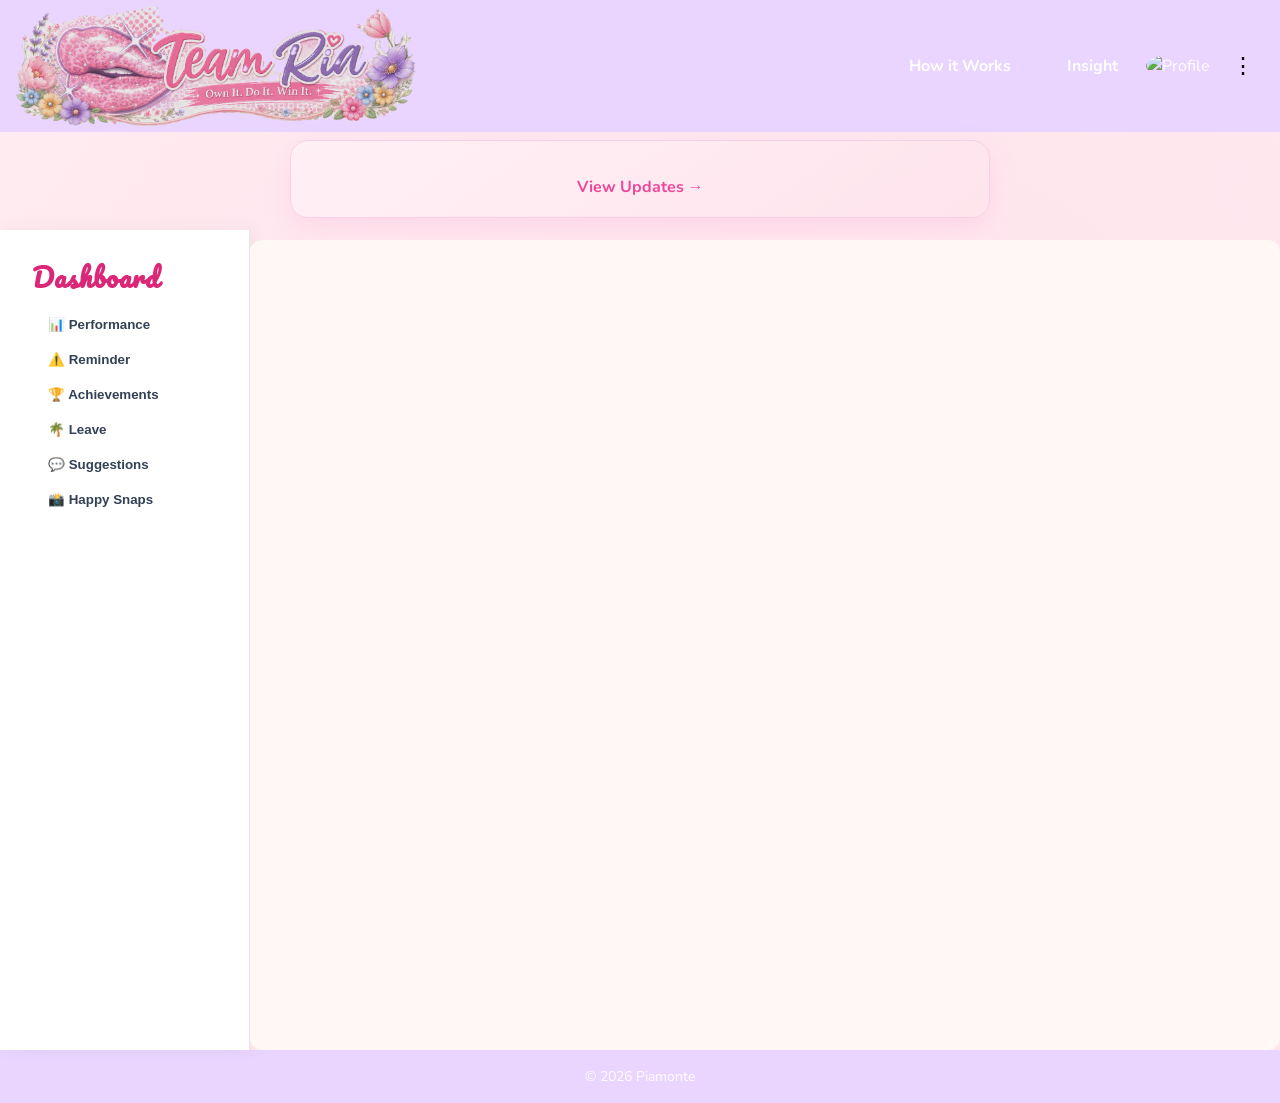
==== ui.html @ a7472de7 "Add files via upload" ====
<!DOCTYPE html>
<html lang="en">
	<head>
		<meta charset="UTF-8">
		<meta name="viewport" content="width=device-width, initial-scale=1.0">
		<title>UI index</title>
		<link rel="stylesheet" href="css/style.css">
		<link rel="stylesheet" href="css/gallery.css">
		<link rel="stylesheet" href="css/vacationRequests.css">
		<link rel="stylesheet" href="css/whatsNew.css">
		<link rel="stylesheet" href="css/forgot.css">
		<link rel="stylesheet" href="css/ocr.css">
		<link rel="stylesheet" href="css/performanceModal.css">
		<link href="https://fonts.googleapis.com/css2?family=Nunito:wght@300;400;600&family=Nunito:wght@300;400;700&family=Pacifico&display=swap" rel="stylesheet">
		<link href="https://fonts.googleapis.com/css2?family=Quicksand:wght@400;600&display=swap" rel="stylesheet">
	</head>
	<body>
		<div class="page-grid">
			<header>
				<div class="header-container">
					<!-- Navigation Practice for Header nav -->
					<h1 class="logo" ><a href="ui.html"><img src="assets/logo.png"></a></h1>
					<nav>
						<ul class="nav-left">
							<li><a href="#">How it Works</a></li>
							<li><a href="#">Insight</a></li>
							
							
						</ul>
						



<div class="nav-right">

  <!-- 👤 PROFILE -->
  <div class="profile-container">

    <img
      id="profile-pic"
      src="default-avatar.png"
      class="profile-pic"
      alt="Profile"
    />

    <!-- ✅ PROFILE DROPDOWN (INSIDE profile-container) -->
    
<div id="profile-dropdown" class="dropdown hidden">

  <button id="upload-pic" class="dropdown-item">
    Upload Picture 📷
  </button>

  <input type="file" id="profile-upload" accept="image/*" hidden />


<button id="upload-caricature" class="dropdown-item">
  Upload Caricature 🎨
</button>

<input type="file" id="caricature-upload" accept="image/*" hidden />


  <!-- ✅ ADD THIS -->
  
<div class="dropdown-item theme-toggle-wrapper">

  <span id="profile-theme-label">Dark Mode</span>

  <label class="theme-switch">
    <input type="checkbox" id="profile-theme-toggle" />
    <span class="slider"></span>
  </label>

</div>


  <button id="logout-btn" class="dropdown-item danger">
    Logout 🚪
  </button>

</div>


  </div>

  <!-- ︙ MENU BUTTON -->
  <button id="menu-btn" class="menu-icon">
    &#8942;
  </button>

  <!-- ✅ MENU DROPDOWN (direct inside nav-right) -->
  <div id="menu-dropdown" class="dropdown hidden">
    <button class="dropdown-item">Settings ⚙️</button>
    <button class="dropdown-item">Help ❓</button>
  </div>

</div>

</nav>


</header>

<div class="whats-new-banner" id="open-whats-new">

<div class="whats-new-card">

    <div
        class="whats-new-badge"
        id="release-version"
    ></div>

    <h3 id="release-title"></h3>

    <p id="release-summary"></p>

    <span class="whats-new-link">
        View Updates →
    </span>

</div>
</div>
<main class="dashboard">
			<aside class="dashboard-sidebar">
				<h3>Dashboard</h3>	
			
   					<!-- ✅ TEAM LEAD SIDEBAR PANEL -->
   					<div class="admin-card mt-40 hidden" id="register-employee-panel">

						<div class="admin-card-header">
							<h4>Team Lead Tools</h4>
							<button
								class="toggle-btn"
								id="toggleRegisterPanel"
								aria-label="Toggle Register Employee"
							>
								+
							</button>
						</div>
						<div class="admin-card-body" id="register-body">
							<h5>Register New Employee</h5>

							<!-- Existing register form goes here -->
							<div class="form-group">
								<label for="new-name">Full Name</label>
								<input type="text" id="new-name" placeholder="Employee Name" />
							</div>
							<div class="form-group">
								<label for="new-email">Email</label>
								<input type="email" id="new-email" placeholder="employee@company.com" />
							</div>

<div class="form-group">
  <label for="new-password">Password</label>
  <input type="password" id="new-password" placeholder="Enter password" />
</div>

							<button
								type="button"
								class="nav-btn btn-primary w-100"
								id="registerEmployee"
							>
								Register
							</button>
							<p id="register-preview" class="text-muted mt-10"></p>
						</div>
					</div>	


<ul id="employee-menu" class="mt-20">
  
<li>

<button class="menu-btn" data-section="dashboard">
  📊 Performance
</button>

</li>

  
  <li><button class="menu-btn" data-section="reminder">⚠️ Reminder</button></li>
  <li><button class="menu-btn" data-section="achievement">🏆 Achievements</button></li>
  <li><button class="menu-btn" data-section="leave">🌴 Leave</button></li>


  <li><button class="menu-btn" data-section="feedback">💬 Suggestions</button></li>

 <li>

  <button class="menu-btn" data-section="gallery">
    📸 Happy Snaps
  </button>
</li>
</ul>
			


			</aside>


			<section class="dashboard-content">
				<h2 id="welcome"></h2>
				<p class="text-muted fw-bold" id="role-badge"></p>
				




<!-- 👑 GOD MODE PANEL -->
<div id="admin-panel" class="hidden mt-40">

  <h3>Password Reset Requests</h3>

  <div id="password-requests"></div>

</div>



				
<!-- ✅ SHARED PERFORMANCE GRAPH -->
<div id="performance-chart-section" class="stat-card mt-40 hidden">


<!-- ✅ TAB HEADER -->
<div class="chart-tabs">
  <button class="tab-btn active" data-tab="agent">
      Monthly Performance
  </button>

  <button class="tab-btn" data-tab="ytd">
    Year to Date
  </button>
</div>

  
<div class="flex-between">
  <h3 id="chart-title">Agent vs Team Performance</h3>

  <div class="chart-toggle">
    <button id="toggle-daily" class="nav-btn active">Daily</button>
    <button id="toggle-monthly" class="nav-btn">Monthly</button>
  </div>

<div class="chart-toggle mt-10">
  <button id="metric-qa" class="nav-btn active">QA</button>
  <button id="metric-aht" class="nav-btn">AHT</button>
  <button id="metric-att" class="nav-btn">Attendance</button>
</div>

</div>

  <canvas id="performanceChart" height="120"></canvas>
</div>



				<!-- Employee View -->
				<div id="employee-view" class="hidden">

<!-- 🏆 RANKING SECTION -->
<div id="ranking-section" class="ranking-container">

  <!-- TOP EMPLOYEE -->
  
<div class="compare-row main-compare">

  <!-- LEFT: YOU -->
  <div class="compare-box left-box">
    <h4>You</h4>
    <p>QA: <span id="you-qa"></span></p>
    <p>AHT: <span id="you-aht"></span></p>
    <p>Att: <span id="you-att"></span></p>
  </div>

  <!-- CENTER: TOP AGENT IMAGE -->
  <div class="compare-center">
    <img id="rank-1-img" class="rank-img" />
    <p id="rank-1-name"></p>
  </div>

  <!-- RIGHT: TOP AGENT -->
  <div class="compare-box right-box">
    <h4>Top Agent</h4>
    <p>QA: <span id="top-qa"></span></p>
    <p>AHT: <span id="top-aht"></span></p>
    <p>Att: <span id="top-att"></span></p>
  </div>



</div>

<div class="rank-grid">

    <div class="rank-item">
      <div id="rank-qa-img" class="rank-img-small"></div>
      <p>Best QA</p>
      <span id="rank-qa-name"></span>
    </div>

    <div class="rank-item">
      <img src="default-avatar.png" id="rank-aht-img" class="rank-img-small"/>
      <p>Best AHT</p>
      <span id="rank-aht-name"></span>
    </div>

    <div class="rank-item">
      <div id="rank-att-img" class="rank-img-small"></div>
      <p>Best Attendance</p>
      <span id="rank-att-name"></span>
    </div>

  </div>




  </div>

  <!-- LOWER GRID -->
  


<!-- 📢 BULLETIN BOARD -->
<div id="bulletin-section" class="hidden">

  <div class="stat-card mt-40">
    <h3>📢 What's New</h3>

    <div id="bulletin-list">
      <div class="bulletin-item">
        <p class="fw-bold">🎉 New Feature Released</p>
        <p class="text-muted">You can now view your performance chart!</p>
      </div>

      <div class="bulletin-item">
        <p class="fw-bold">⚠️ Reminder</p>
        <p class="text-muted">Submit reports before Friday</p>
      </div>

    </div>
  </div>

</div>



				   <div id="section-dashboard" class="dashboard-section hidden">
					<h3>Your Personal Stats</h3>
					



<div class="stats-grid">

  <div class="stat-card">
<select id="employee-qpb-month-select">
</select>
<p class="stat-label">💰 QPB Incentive</p>
<div id="quarterly-incentives"></div>

<p class="stat-value" id="employee-qpb">₱0</p>




<p id="employee-qpb-grade">—</p>

</div>

  <div class="stat-card">
    <p class="stat-label">QA</p>
    <p class="stat-value" id="qa">—</p>

    <div id="qa-sub-boxes-personal" class="qa-sub-grid hidden">
      <div class="sub-box">
        <p class="sub-label">Disability</p>
        <p class="sub-value" id="qa-dis">—</p>
      </div>

      <div class="sub-box">
        <p class="sub-label">Commercial</p>
        <p class="sub-value" id="qa-com">—</p>
      </div>
    </div>
  </div>

  <div class="stat-card">
    <p class="stat-label">AHT</p>
    <p class="stat-value" id="aht">—</p>
  </div>

  <div class="stat-card">
    <p class="stat-label">Attendance</p>
    <p class="stat-value" id="attendance">—</p>
  </div>

</div>

<div id="employee-note-card" class="stat-card mt-20 hidden">

  <h3>💬 Team Lead Notes</h3>

  <div id="employee-note-display">
    No notes available.
  </div>

</div>


<!-- ✅ EMPLOYEE HISTORY (ADD THIS) -->
<div id="employee-history" class="mt-40 hidden">
  <h4>Performance History</h4>

  <div class="stat-card">
    <table class="history-table">
      <thead>
        <tr>
          <th>Date</th>
          <th>QA</th>
          <th>AHT</th>
          <th>Attendance</th>
        </tr>
      </thead>
      <tbody id="employee-history-body"></tbody>
    </table>
  </div>
</div>





  <!-- ✅ REMINDER -->
  <div id="section-reminder" class="dashboard-section hidden">
    <h3>Important Reminder</h3>
    <p>⚠️ Submit your reports before Friday</p>
  </div>


  <!-- ✅ ACHIEVEMENTS -->
  <div id="section-achievement" class="dashboard-section hidden">


    <h3>Achievements</h3>
    <p>🏆 Top Performer this month</p>
  </div>

<!-- ✅ HAPPY SNAPS -->

  
  <!-- ✅ FEEDBACK -->
  <div id="section-feedback" class="dashboard-section hidden">
    <h3>Suggestions & Complaints</h3>
    <textarea id="feedback-input" class="w-100"></textarea>
    <button id="submit-feedback">Submit</button>
    <ul id="feedback-list"></ul>
  </div>

<!-- ✅ Employee Performance History -->
					

				</div>

</div>

<div id="section-leave" class="dashboard-section hidden">

  <h3>🌴 Vacation Leave</h3>

  <!-- ✅ Month Switch -->
  <select id="calendar-month" class="mt-10 styled-select"></select>

  <!-- ✅ Calendar -->

<div class="calendar-container mt-20">

  <div class="calendar-header">
    <div>Sunday</div>
    <div>Monday</div>
    <div>Tuesday</div>
    <div>Wednesday</div>
    <div>Thursday</div>
    <div>Friday</div>
    <div>Saturday</div>
  </div>

  <div id="calendar-grid" class="calendar-grid"></div>

</div>


</div>


<div id="section-gallery" class="dashboard-section hidden">

  <h2>📸 Happy Snaps</h2>

  <p class="gallery-subtitle">
    Share team moments, celebrations, achievements, and memories 💖
  </p>

<div class="happy-snaps-upload">

    <label for="gallery-upload">
      🌸 Click to upload your happy moments
    </label>

    <input
      type="file"
      id="gallery-upload"
      accept="image/*"
      multiple
      hidden
    />

</div>

  <div id="gallery-grid" class="gallery-grid"></div>

<div id="gallery-modal" class="gallery-modal hidden">

  <span id="gallery-close">&times;</span>

  <button
    id="gallery-prev"
    class="gallery-nav"
  >
    ‹
  </button>

  <img
    id="gallery-modal-image"
    class="gallery-modal-image"
  />

  <button
    id="gallery-next"
    class="gallery-nav"
  >
    ›
  </button>

</div>

<!-- 🌸 Upload Preview Modal -->

<div id="gallery-upload-modal" class="gallery-modal hidden">

  <div class="gallery-upload-card">

    <h3>🌸 Create Happy Snap</h3>

  
    <img
  id="gallery-preview-image"
  class="gallery-preview-image"
/>

    

    <textarea
      id="gallery-popup-caption"
      placeholder="Share something sweet about this memory 💖"
    ></textarea>

    <div class="modal-actions">

      <button
        id="gallery-post-btn"
        class="nav-btn btn-primary"
      >
        Post 💖
      </button>

      <button
        id="gallery-cancel-btn"
        class="nav-btn btn-danger"
      >
        Cancel
      </button>

    </div>

  </div>

</div>



</div>			

   				 <!-- ✅ SELECTED AGENT SECTION (NOW UNDER TEAM STATS) -->

			
<div class="tl-input-panel mt-40 hidden">



<h3>📸 Import Performance Screenshot</h3>


<div
  id="ocr-dropzone"
  class="ocr-dropzone"
>

  <div class="ocr-icon">
    📸
  </div>

  <div class="ocr-title">
    Import Performance Screenshot
  </div>

  <div class="ocr-subtitle">
    Drag & Drop • Click to Browse • Ctrl + V
  </div>

  <div class="ocr-tip">
    Supports screenshots directly from Snipping Tool
  </div>

  <input
    type="file"
    id="ocr-upload"
    accept="image/*"
    hidden
  />

</div>

  <!-- ✅ KEEP DROPDOWN OUTSIDE WRAPPER -->
  <div class="form-group">
    <label for="agent-select">Select Agent</label>
    <select id="agent-select">
      <option value="">-- Select an Agent --</option>
    </select>
    <small class="field-error"></small>
  </div>

</div>




							
												
							
						</div>
					</div>
				</div>
			</div>
		</section>

</div>

<div id="leave-modal" class="hidden modal">

  <div class="modal-content">

    <h4>🌴 Vacation Leave</h4>

    <!-- ✅ show selected date -->
    <p id="selected-date-label" class="text-center fw-bold"></p>

    <select id="leave-employee"></select>

    <select id="leave-status">
      <option value="Pending">Pending</option>
      <option value="Approved">Approved</option>
      <option value="Denied">Denied</option>
    </select>

    <div class="modal-actions">
      <button id="save-leave" class="nav-btn btn-primary">Save</button>
      <button id="close-leave" class="nav-btn">Cancel</button>
    </div>

  </div>

</div>

<div id="leave-request-modal" class="hidden modal">

  <div class="modal-content">

    <h3>🩷 Vacation Day Request</h3>

<div class="leave-month-header">

<span id="leave-month-title"></span>

</div>

    <p id="request-selected-date"></p>

    <div class="leave-request-group">

      <label>💖 Vacation Day 1</label>
      <input
        type="date"
        id="leave-date-1"
      >

    </div>

    <div class="leave-request-group">

      <label>💖 Vacation Day 2</label>
      <input
        type="date"
        id="leave-date-2"
      >

    </div>

    <div class="leave-request-group">

      <label>💖 Vacation Day 3</label>
      <input
        type="date"
        id="leave-date-3"
      >

    </div>

<button
  id="add-more-days"
  type="button"
  class="nav-btn"
>
  ➕ Add More Days
</button>

<div
  id="additional-days-section"
  class="hidden"
>

  <div class="leave-request-group">

    <label>💖 Vacation Day 4</label>

    <input
      type="date"
      id="leave-date-4"
    >

  </div>

  <div class="leave-request-group">

    <label>💖 Vacation Day 5</label>

    <input
      type="date"
      id="leave-date-5"
    >

  </div>

<label>
    💌 Reason for Additional Vacation Days
</label>

<textarea
    id="extra-days-reason"
    rows="4"
    placeholder="Tell us a little more about your vacation request 💖"
></textarea>

</div>

    <div class="modal-actions">

      <button
        id="close-request-modal"
        class="nav-btn"
      >
        Cancel
      </button>

      <button
        id="submit-request"
        class="nav-btn btn-primary"
      >
        Submit
      </button>

    </div>

  </div>

</div>



    </div>

<div id="confirm-modal" class="confirm-modal hidden">

  <div class="confirm-card">

    <div class="confirm-icon">
      🩷
    </div>

    <h3>Delete Comment?</h3>

    <p>
      Are you sure you want to remove this comment?
    </p>

    <div class="confirm-actions">

      <button
        id="confirm-yes"
        class="nav-btn btn-danger"
      >
        Delete 🗑️
      </button>

      <button
        id="confirm-no"
        class="nav-btn btn-primary"
      >
        Keep 💖
      </button>
</div>
</div>
</div>

<div
    id="gallery-post-modal"
    class="gallery-modal hidden"
>

    <div class="gallery-post-layout">

        <div class="gallery-post-image">

          <button
             id="post-prev-image"
             class="gallery-post-nav"
          >
                  ‹
          </button>

          <img
              id="post-modal-image"
          >

          <div id="post-image-counter"
           class="post-image-counter">
               1 / 1
          </div>

          <div
           id="post-image-thumbnails"
           class="post-image-thumbnails">
          </div>

          <button
              id="post-next-image"
              class="gallery-post-nav"
          >
                  ›
          </button>

        </div>

        <div class="gallery-post-comments">

            <button
                id="gallery-post-close"
                class="gallery-post-close"
            >
                    ✕
            </button>

            <h3>Comments 💬</h3>

            <div
                id="post-modal-comments"
            ></div>

            <div
                class="post-comment-input-row"
            >

                <input
                    id="post-modal-input"
                    placeholder="Write a comment..."
                >

                <button
                    id="post-modal-send"
                >
                    Post
                </button>

            </div>

        </div>

    </div>

</div>

<div
    id="whats-new-modal"
    class="modal hidden"
>

    <div class="modal-content">

        <h2>
            🆕 What's New
        </h2>

<div class="whats-new-layout">

    <div
        id="whats-new-sidebar"
        class="whats-new-sidebar"
    ></div>

    <div
        id="whats-new-container"
        class="whats-new-content"
    ></div>

</div>


        <button
            id="close-whats-new"
            class="nav-btn btn-primary"
        >
            Close
        </button>

    </div>

</div>

<div
    id="vacation-alert-modal"
    class="modal hidden"
>

    <div class="modal-content">

        <h3>
            🌴 Vacation Requests Pending
        </h3>

        <p>
            Employees have vacation requests waiting for review.
        </p>

        <div
            id="vacation-alert-list"
            class="mt-20"
        ></div>

        <button
            id="close-vacation-alert"
            class="nav-btn btn-primary"
        >
            Review Later
        </button>

    </div>

</div>

<div
    id="leave-email-modal"
    class="modal hidden"
>

    <div class="modal-content">

        <h3>💖 Leave Request Email Template</h3>



<div class="leave-email-banner">

    <div class="leave-email-icon">
        💌
    </div>

    <h3>
        Leave Request Submitted
    </h3>

    <p>
        Your vacation leave request has been
        saved successfully.
    </p>

    <div class="leave-email-reminder">

    🌸 Almost done! Please copy the email
    template below and send it to your
    Team Lead for approval.

</div>

<div class="leave-email-subject-card">

    <div class="leave-email-subject-label">
        📌 Required Outlook Subject
    </div>

    <div class="leave-email-subject">
        TEAM RIA - VL REQUEST
    </div>

</div>

        <textarea
            id="leave-email-preview"
            rows="18"
            readonly
            style="
                width:100%;
                resize:none;
            "
        ></textarea>

        <div class="modal-actions">



    <button
        id="copy-leave-subject"
        class="nav-btn"
    >
        Copy Subject 📌
    </button>

    <button
        id="copy-leave-email"
        class="nav-btn btn-primary"
    >
        Copy Email 📋
    </button>

    <button
        id="close-email-preview"
        class="nav-btn"
    >
        Close
    </button>

</div>

    </div> <!-- leave-email-modal .modal-content -->

</div> <!-- leave-email-modal -->


<div
    id="email-copied-modal"
    class="modal hidden"
>

    <div class="modal-content email-copied-card">

        <div class="email-copied-stars">
            ✨ 💖 ✨
        </div>

        <div class="email-copied-icon">
            📋
        </div>

        <h3>
            Email Copied!
        </h3>

        <p>
            Your leave request email has been copied successfully.
        </p>

<div class="email-copied-message">

    🌸 You're all set!

    <br><br>

    Don't forget to use:

    <br><br>

    <strong>
        TEAM RIA - VL REQUEST
    </strong>

    <br><br>

    as your Outlook subject line before sending the email.

</div>

        <button
            id="close-email-copied"
            class="nav-btn btn-primary"
        >
            Yay! 💖
        </button>

    </div>

</div>

</div>

<div
    id="ocr-loading-modal"
    class="modal hidden"
>

    <div class="modal-content">

        <h3>📸 Processing Screenshot</h3>

        <p id="ocr-loading-text">
            Reading screenshot...
        </p>

        <div class="ocr-spinner"></div>

    </div>

</div>

<div
    id="ocr-review-modal"
    class="modal hidden"
>

    <div class="modal-content ocr-modal-content">

        <h3>
            📸 OCR Import Review
        </h3>

<p>
    Review scanned employees before importing.
</p>

<div class="form-group">

    <label for="ocr-modal-date">
        Import Date
    </label>

    <input
        type="date"
        id="ocr-modal-date"
    />

</div>




        <div id="ocr-review-body">
        </div>

        <div class="modal-actions">

            <button
                id="ocr-cancel-btn"
                class="nav-btn"
            >
                Cancel
            </button>

            <button
                id="ocr-confirm-btn"
                class="nav-btn btn-primary"
            >
                🚀 Import
            </button>

        </div>

    </div>

</div>

<div id="tl-modal" class="modal hidden">

  <div class="modal-content tl-modal-content">

    <div class="tl-modal-header">

      <h2 id="tl-modal-title">
        Agent
      </h2>

      <button id="close-tl-modal">
        ✕
      </button>

    </div>

<div class="tl-tabs">

  <button
    class="tl-tab active"
    data-tab="performance">
    📊 Performance
  </button>

  <button
    class="tl-tab"
    data-tab="stats">
    ➕ Add Stats
  </button>

  <button
    class="tl-tab"
    data-tab="incentives">
    💰 Incentives
  </button>

  <button
    class="tl-tab"
    data-tab="notes">
    📝 Notes
  </button>

</div>

    <div class="tl-tab-content">

      <div
        id="tl-performance-tab">

      </div>

<div
  id="tl-stats-tab"
  class="hidden">

  <h3>Update Employee Stats</h3>

  <div class="form-group">
    <label>Date</label>
    <input
      type="date"
      id="modal-input-date"
    />
  </div>

  <div class="form-group">
    <label>Final QA (%)</label>
    <input
      type="number"
      id="modal-input-qa"
      min="0"
      max="100"
      step="0.01"
    />
  </div>

<div class="form-group">
  <label>Disability Audit Count</label>
  <input
    type="number"
    id="modal-input-qa-disability-count"
    min="0"
  />
</div>

<div
  class="form-group hidden"
  id="modal-commercial-count-group"
>
  <label>Commercial Audit Count</label>
  <input
    type="number"
    id="modal-input-qa-commercial-count"
    min="0"
  />
</div>

  <div class="form-group">
    <label>AHT (seconds)</label>
    <input
      type="number"
      id="modal-input-aht"
    />
  </div>

  <div class="form-group">
    <label>Attendance (%)</label>
    <input
      type="number"
      id="modal-input-attendance"
      min="0"
      max="100"
    />
  </div>

  <center>
    <button
      type="button"
      class="nav-btn btn-primary"
      id="modal-save-stats-btn">
      Save Stats
    </button>
  </center>

</div>

<div
  id="tl-incentives-tab"
  class="hidden">

  <div id="tl-incentive-section">

    <div class="tl-tabs">

      <button
        id="manual-qpb-tab"
        class="tl-tab active">
        Manual Entry
      </button>

      <button
        id="bulk-qpb-tab"
        class="tl-tab">
        Bulk Import
      </button>

    </div>

    <div id="manual-qpb-panel">

      <div class="form-group">

        <label>Month</label>

        <select id="incentive-month">
          <option value="">
            Select Month
          </option>
        </select>

      </div>

      <div class="form-group">

        <label>Amount</label>

        <input
          type="number"
          id="incentive-amount"
        >

      </div>

      <div class="form-group">

        <label>Additional Incentive</label>

        <input
          type="number"
          id="additional-incentive"
          value="0"
        >

      </div>

      <div class="form-group">

        <label>Grade</label>

        <select id="qpb-grade">

          <option value="">
            Select Grade
          </option>

          <option>A</option>
          <option>B</option>
          <option>C</option>

        </select>

      </div>

      <div class="modal-actions">

        <button
          id="save-incentive-btn"
          class="nav-btn btn-primary">

          Save

        </button>

        <button
          id="delete-incentive-btn"
          class="nav-btn">

          Delete

        </button>

      </div>

    </div>

    <div
      id="bulk-qpb-panel"
      class="hidden">

      <textarea
        id="bulk-qpb-input"
        rows="8"
        placeholder="July 1000 A"
      ></textarea>

      <button
        id="import-qpb-btn"
        class="nav-btn btn-primary">

        Import

      </button>

    </div>

    <table class="history-table mt-20">

      <thead>

        <tr>
          <th>Month</th>
          <th>Grade</th>
          <th>Amount</th>
          <th>Action</th>
        </tr>

      </thead>

      <tbody id="incentive-history-body"></tbody>

    </table>

  </div>

</div>



    

<div
  id="tl-notes-tab"
  class="hidden">

  <h3>📝 Team Lead Notes</h3>

  <div class="form-group">
    <textarea
      id="modal-employee-note"
      rows="8"
      placeholder="Enter coaching notes, reminders, commendations..."
    ></textarea>
  </div>

  <center>
    <button
      type="button"
      class="nav-btn btn-primary"
      id="modal-save-note-btn">
      Save Note
    </button>
  </center>

</div>
</div>
  </div>

</div>
</div>


	</main>
	<footer>
		&copy; 2026 Piamonte
	</footer>
	</div>
		

		<script src="https://cdn.jsdelivr.net/npm/chart.js"></script>

		

<!-- ✅ Firebase (COMPAT) -->
<script src="https://www.gstatic.com/firebasejs/10.12.2/firebase-app-compat.js"></script>
<script src="https://www.gstatic.com/firebasejs/10.12.2/firebase-auth-compat.js"></script>
<script src="https://www.gstatic.com/firebasejs/10.12.2/firebase-firestore-compat.js"></script>
<script src="https://www.gstatic.com/firebasejs/10.12.2/firebase-storage-compat.js"></script>

<!-- ✅ YOUR CONFIG -->
<script src="js/core/firebase.js"></script>

<!-- ✅ YOUR APP -->
<script src="js/core/data.js"></script>
<script src="js/core/auth.js"></script>
<script src="js/features/incentives.js"></script>
<script src="js/components/theme.js"></script>
<script src="js/components/header.js"></script>
<script src="js/pages/profile.js"></script>
<script src="js/features/leave.js"></script>
<script src="js/features/ranking.js"></script>
<script src="js/features/vacationRequests.js"></script>
<script src="js/features/gallery.js"></script>
<script src="js/features/whatsNew.js"></script>
<script src="js/features/tlModal.js"></script>
<script src="https://unpkg.com/tesseract.js@5/dist/tesseract.min.js"></script>
<script src="js/features/statsOCR.js"></script>
<script src="js/features/statsImport.js"></script>
<script src="js/roles/employee.js"></script>
<script src="js/roles/tl.js"></script>
<script src="js/pages/ui-charts.js"></script>
<script src="js/pages/ui.js"></script>
<script src="js/core/app.js"></script>
<script src="js/roles/admin.js"></script>


		

	</body>
</html>
---- css/style.css ----
/* ----------- For practice delete after ------------------ */

.container {
	display: grid;
	grid-template-columns: repeat(auto-fit, minmax(200px,1fr));
	gap: 16px;
}

/*  Global */

/* ------- root blue print measure --------- */

:root {	
	/* ===================================================
    	 COLOR SYSTEM (Purpose-based, not random)
    	 =================================================== */

  	/* Brand / Action */
 	--color-primary: #E9D5FF;       /* Header, primary buttons */
 	--color-secondary: #F9A8D4;     /* Secondary UI elements */
  	--color-accent: #E9D5FF;        /* Hover, focus, highlights */

  	/* Backgrounds */
  	--color-bg-main: #FFF8F4;       /* Page background */
  	--color-bg-light: #ffffff;      /* Cards, sections, sidebars */
  	--color-bg-dark: #0f172a;       /* Optional dark sections */

  	/* Text */
  	--color-text-dark: #0f172a;     /* Main text */
  	--color-text-muted: #64748b;    /* Secondary text */
  	--color-text-light: #ffffff;    /* Text on dark backgrounds */


  	/* ===================================================
     	TYPOGRAPHY (Hierarchy, not randomness)
     	=================================================== */

  	--font-family-base: 'Nunito',  sans-serif;

  	--font-size-xs: 12px;
  	--font-size-sm: 14px;
  	--font-size-md: 16px;           /* Base body size */
  	--font-size-lg: 20px;
  	--font-size-xl: 28px;
  	--font-size-xxl: 36px;

  	--line-height-tight: 1.2;
  	--line-height-normal: 1.5;
  	--line-height-loose: 1.8;


  	/* ===================================================
    	 SPACING SYSTEM (One scale = visual rhythm)
    	 =================================================== */

 	--space-xs: 4px;
  	--space-sm: 8px;
  	--space-md: 16px;
 	--space-lg: 32px;
 	--space-xl: 48px;


 	 /* ===================================================
    	 BORDERS & RADIUS (Consistency)
    	 =================================================== */

  	--border-width-thin: 1px;
 	--border-width-medium: 2px;

 	--border-color-light: #e5e7eb;
  	--border-color-dark: #0f172a;

 	--radius-sm: 4px;
  	--radius-md: 8px;
  	--radius-lg: 12px;


  	/* ===================================================
    	 SHADOWS (Subtle depth, optional)
     	=================================================== */

  	--shadow-sm: 0 1px 2px rgba(0, 0, 0, 0.05);
  	--shadow-md: 0 4px 8px rgba(0, 0, 0, 0.1);


 	 /* ===================================================
    	 TRANSITIONS (Smooth, not flashy)
     	=================================================== */

  	--transition-fast: 0.15s ease-in-out;
  	--transition-normal: 0.3s ease-in-out;

}

/* ----------- box sizing ------------------*/


* {
  box-sizing: border-box;
}

/* ---------------- Section Grid Layout ------------- */

.page-grid {
	width: 100%;
	display: grid;
	min-height: 100vh;

	grid-template-rows: auto 1fr auto;
	grid-template-areas:
		"header"
		"main"
		"footer";
}

/* ----------------- Reponsive Layout --------------- */

@media (max-width: 768px) {
	.main-section1 {
		grid-template-columns: 1fr;
	}


.main-compare {
  flex-direction: column;   /* 🔥 STACK instead of side-by-side */
  gap: 20px;
}

.compare-center img {
  width: 140px; /* shrink image */
}

.compare-tooltip {
  min-width: 250px;
}


	
.header-container {
  display: flex;
  justify-content: space-between;
  align-items: center;

flex-direction: row;
    flex-wrap: wrap;
    gap: 8px;
}


.stats-grid {
    grid-template-columns: 1fr;
  }


.history-table {
  display: block;
  overflow-x: auto;
  width: 100%;
}






.rank-grid {
  display: flex;
  justify-content: center;
  flex-wrap: wrap;   /* 🔥 allows wrapping */
  gap: 20px;
}




.logo img {
    width: 180px; /* 🔥 key fix */
  }


.profile-pic {
    width: 40px;
    height: 40px;
  }



	
.dashboard {
    grid-template-columns: 1fr;
  }


 .dashboard-sidebar {

  padding: var(--space-lg);

  background: linear-gradient(
    180deg,
    #1e1b2e,
    #0f172a
  );

  border-right: 1px solid rgba(255,255,255,0.08);
font-family: 'Dancing Script', cursive;

  }


.dashboard-content {
    margin-top: 0;
    padding: 12px;
  }


.dashboard-sidebar ul li {
  position: relative;
  margin-bottom: 6px;
}











.dashboard-sidebar h3 {
  color: #fbcfe8;
  font-weight: 700;
  letter-spacing: 1px;
  
font-family: 'Pacifico', cursive !important;
  font-size: 24px;
  color: #fbcfe8;

  margin-bottom: 14px;
}








.stat-card {
    padding: 12px;
  }


}


@media (max-width: 480px) {
  .login-theme-toggle span {
    display: none;
  }
}


/* ------------- body itself ------------- */

body {
  margin: 0;
  font-family: var(--font-family-base);
  font-size: var(--font-size-md);
  line-height: var(--line-height-normal);
  color: var(--color-text-dark);

  overflow-x: hidden;

  background:
    radial-gradient(circle at 20% 20%, #ffe4ec 0%, transparent 40%),
    radial-gradient(circle at 80% 80%, #fbcfe8 0%, transparent 40%),
    linear-gradient(135deg, #fff1f5, #ffe4ec, #fce7f3);

  background-size: 300% 300%;
  animation: gradientMove 8s ease infinite;
}



@keyframes gradientMove {
  0% { background-position: 0% 50%; }
  50% { background-position: 100% 50%; }
  100% { background-position: 0% 50%; }
}





html, body {
  width: 100%;
  margin: 0;
  padding: 0;
}


/* Layout */

header {
	background-color: var(--color-primary);
	color: var(--color-text-light);
	padding: 6px 16px;
}

main:not(.dashboard) {
	margin-top: 30px;
}





.header-container {
  display: flex;
  justify-content: space-between;
  align-items: center;
}





footer {
  width: 100%;              /* 🔥 forces full stretch */
  padding: var(--space-md);
  text-align: center;

  background-color: var(--color-primary);
  color: var(--color-text-light);

  font-size: 14px;

  box-sizing: border-box;   /* 🔥 prevents shrink */

  
}






/* =====================
   Homepage
   ===================== */

.homepage {
  padding: var(--space-xl);
  max-width: 1100px;
  margin: 0 auto;
}

/* Hero */

.hero {
  text-align: center;
  margin-bottom: var(--space-xl);
}

.hero h2 {
  font-size: var(--font-size-xxl);
  margin-bottom: var(--space-md);
}

.hero-subtitle {
  font-size: var(--font-size-lg);
  color: var(--color-text-muted);
  max-width: 700px;
  margin: 0 auto var(--space-lg);
}

.hero-btn {
  padding: var(--space-sm) var(--space-lg);
  font-size: var(--font-size-lg);
}

/* Features */

.features {
  display: grid;
  grid-template-columns: repeat(auto-fit, minmax(260px, 1fr));
  gap: var(--space-lg);
  margin-bottom: var(--space-xl);
}

.feature-card {
  background-color: var(--color-bg-light);
  padding: var(--space-lg);
  border-radius: var(--radius-md);
  box-shadow: var(--shadow-sm);
}

.feature-card h3 {
  margin-bottom: var(--space-sm);
}

/* Roles */

.roles h3 {
  text-align: center;
  margin-bottom: var(--space-lg);
}

.roles-grid {
  display: grid;
  grid-template-columns: repeat(auto-fit, minmax(300px, 1fr));
  gap: var(--space-lg);
}

.role-card {
  background-color: var(--color-bg-light);
  padding: var(--space-lg);
  border-radius: var(--radius-md);
  box-shadow: var(--shadow-sm);
}

.role-card ul {
  padding-left: 20px;
}

.role-card li {
  margin-bottom: var(--space-sm);
}

.dashboard-sidebar ul {
  list-style: none;
  padding-left: 0;
  margin: 0;
}

.dashboard-sidebar li {
  list-style: none;
}

/* --------------- buttton -------------- */

button {
	outline: none;
	border: none;
	background: none;
}

button:focus-visible {
	outline: 2px solid var(--color-accent);
	outline-offset: 2px;
}

/* --------- dashboard -----------*/
.dashboard {
	display: grid;
	grid-template-columns: 250px 1fr;
	min-height: calc(100vh - 80px);
}

.dashboard-sidebar {
	padding: var(--space-lg);
	border-right: 1px solid var(--border-color-light); 
	font-family: 'Dancing Script', cursive;
}

.dashboard-sidebar nav li{
	display: block;
	margin-bottom: var(--space-sm);
}

.dashboard-content {
	background-color: var(--color-bg-main);
	border-radius: var(--radius-lg);
	padding: var(--space-xl);
	margin-top: 10px;
}

.dashboard-content h3 {

	margin-top: var(--space-md);
	padding-bottom: var(--space-xs);
	border-bottom:1px solid var(--border-color-light);
}



.dashboard-sidebar h3 {
  font-family: 'Pacifico', cursive !important;

  font-size: 26px;
  color: #fbcfe8;
  letter-spacing: 1px;

  margin-bottom: 14px;
}





.logo {
  margin: 0;
  display: flex;
  align-items: center;
}




.logo img {
  height: auto;
  width: 400px;
  display: block;
}




/* ---------------- Toggle (+) Button ---------------- */

.toggle-btn {
  display: flex;
  align-items: center;
  justify-content: center;

  width: 28px;
  height: 28px;

  font-size: 18px;
  font-weight: bold;

  border-radius: 50%;
  cursor: pointer;

  background-color: var(--color-primary);
  color: var(--color-text-light);

  transition:
    background-color 0.2s ease,
    transform 0.3s ease;
}

.toggle-btn:hover {
  background-color: var(--color-accent);
  transform: scale(1.05);
}

.toggle-btn:active {
  transform: scale(0.95);
}


/* ✅ Smooth dropdown animation */
#register-body {
  transition: all 0.3s ease;
}



/* ✅ When active (open) */
.toggle-btn.active {
  transform: rotate(180deg);
}


#register-body {
  max-height: 0;
  overflow: hidden;
  transition: max-height 0.3s ease;
}

#register-body.open {
  max-height: 600px; /* adjust if needed */
}



/* =====================
   Theme Switch Toggle
   ===================== */

.theme-switch {
  position: relative;
  display: inline-block;
  width: 52px;
  height: 28px;
}

.theme-switch input {
  opacity: 0;
  width: 0;
  height: 0;
}

.theme-switch .slider {
  position: absolute;
  cursor: pointer;
  inset: 0;
  background-color: #cbd5f5;
  border-radius: 999px;
  transition: background-color 0.25s ease;
}

.theme-switch .slider::before {
  content: "";
  position: absolute;
  height: 22px;
  width: 22px;
  left: 3px;
  top: 3px;
  background-color: white;
  border-radius: 50%;
  transition: transform 0.25s ease;
}

/* ✅ Checked = Dark Mode */
.theme-switch input:checked + .slider {
  background-color: var(--color-primary);
}

.theme-switch input:checked + .slider::before {
  transform: translateX(24px);
}


.theme-switch .slider::after {
  content: "🌙";
  position: absolute;
  right: 6px;
  top: 4px;
  font-size: 12px;
}

.theme-switch input:checked + .slider::after {
  content: "☀️";
  left: 6px;
  right: auto;
}


/* ===========================
   🌙 DARK MODE - CALENDAR
   =========================== */


/* CONTAINER */
body.dark .calendar-container {
  
background: linear-gradient(
    135deg,
    #1e1b2e,
    #312e48,
    #4c1d3a
  );

  border: 1px solid #7c3aed;

  box-shadow: 0 8px 30px rgba(0,0,0,0.6);
}

body.dark .dashboard-sidebar {
  background: linear-gradient(
    180deg,
    #1e1b2e,
    #0f172a
  );

  border-right: 1px solid rgba(255,255,255,0.08);

  box-shadow: 4px 0 20px rgba(0,0,0,0.35);
}


/* HEADER (Sunday–Saturday) */
body.dark .calendar-header {
  font-size: 16px;
  font-weight: 700;

  color: #f472b6; /* stronger pink */

  border-bottom: 1px solid #334155;
}


/* Grid background stays transparent */
body.dark .calendar-grid {
  background: transparent;
}


/* DAY CARDS */
body.dark .calendar-day {
  background: linear-gradient(
    145deg,
    #1e293b,
    #0f172a
  );

  border: 1px solid #334155;

  border-radius: 12px;
  padding: 10px;
  min-height: 120px;

  box-shadow: 0 4px 14px rgba(0,0,0,0.6);

  transition: 0.2s ease;
}



/* HOVER */
body.dark .calendar-day:hover {
  transform: translateY(-4px);
  box-shadow: 0 8px 22px rgba(244,114,182,0.25);
}



/* DATE NUMBER (IMPORTANT) */
body.dark .calendar-day strong {
  font-size: 16px;
  color: #f472b6; /* ✅ make it POP */
  font-weight: 700;
}



/* ENTRY TEXT */
body.dark .calendar-entry {
  font-size: 13px;
  font-weight: 600;

  padding: 5px 8px;
  border-radius: 8px;
}


/* ✅ APPROVED */
body.dark .calendar-entry.approved {
  background-color: rgba(34,197,94,0.2);
  color: #4ade80; /* ✅ brighter green */
}




/* ⏳ PENDING */
body.dark .calendar-entry.pending {
  background-color: rgba(250,204,21,0.2);
  color: #fde047; /* ✅ FIX: brighter yellow */
}



/* ❌ REJECTED */
body.dark .calendar-entry.denied {
  background-color: rgba(239,68,68,0.2);
  color: #f87171; /* ✅ FIX: softer red */
}






body.dark .styled-select {
  background: linear-gradient(145deg, #1e293b, #0f172a);
  color: #f472b6;
  border-color: #334155;
  box-shadow: 0 4px 10px rgba(0,0,0,0.4);
}

body.dark .styled-select:hover {
  box-shadow: 0 6px 16px rgba(236,72,153,0.3);
}

body.dark .styled-select:focus {
  box-shadow: 0 0 0 3px rgba(236,72,153,0.3);
}



body.dark .tab-btn {
  color: #94a3b8; /* muted light gray */
}

body.dark .tab-btn.active {
  background: #f9a8d4;  /* keep pink */

  /* ✅ FORCE DARK TEXT */
  color: #0f172a;  

  box-shadow: 0 0 12px rgba(244,114,182,0.5);
}




/* ------------------ Sidebar Admin Panel -------------------- */

.dashboard-sidebar h4 {
	margin-top: var(--space-lg);
	margin-bottom: var(--space-md);
	font-size: var(--font-size-md);
}

#register-employee-panel {
	background-color: var(--color-bg-light);
	padding: var(--space-md);
	border-radius: var(--radius-md);
	box-shadow: var(--shadow-sm);
}

.stats-grid {
	display: grid;
	grid-template-columns: repeat(auto-fit, minmax(220px, 1fr));
	gap:var(--space-md);
	margin-top: var(--space-lg);
}

/* -------------- What's New --------------- */


.bulletin-item {
  padding: 12px;
  border-bottom: 1px solid var(--border-color-light);
}

.bulletin-item:last-child {
  border-bottom: none;
}


/* ---------------- All texts ---------- */
h1, h2, h3 {
	line-height: var(--line-height-tight);
	margin-top: 0;
}

p {
	margin: 6px 0 2px;   /* ✅ tighter + controlled */
	color: var(--color-text-dark);
}

/* Component */


/* ----------- STAT CARDS --------------- */

.stat-card {
	background-color: var(--color-bg-light);
	padding: var(--space-lg);
	border-radius: var(--radius-md);
	box-shadow: var(--shadow-sm);
	display: flex;
	flex-direction: column;
	gap: var(--space-sm);
	border: 1px solid var(--border-color-light); /* ✅ ADD THIS */
	transition: transform var(--transition-fast),
		    box-shadow var(--transition-fast);
}



.stat-card:hover {
	transform: translateY(-4px);
	box-shadow: var(--shadow-md);
}

.stat-label {
	font-size: var(--font-size-sm);
	color: var(--color-text-muted);
	text-transform: uppercase;
	letter-spacing: 0.05em;
	margin: 0;
}

.stat-value {
	font-size: var(--font-size-xl);
	font-weight: bold;
	color: var(--color-primary);
	margin: 0;
}

.card {
	background: white;
	padding: 20px;
	text-align: center;
	font-weight: bold;
}

.content-paragraph1 {
	padding: 20px;
	background-color: #f9f9f9;
	margin-bottom: 20px;
	grid-area: content;
}

/* --------------------- chart toggle -------------- */


.chart-toggle {
  display: flex;
  gap: 8px;
}

.chart-toggle button {
  padding: 6px 12px;
  font-size: 14px;
  opacity: 0.6;
}

.chart-toggle button.active {
  opacity: 1;
  background-color: var(--color-accent);
}


/* --------------- stat-card table --------------- */

.history-table {
	width: 100%;
	border-collapse: collapse;
	font-size: var(--font-size-sm);
}

.history-table th, .history-table td {
	padding: 10px;
	text-align: center;
	border-bottom: 1px solid var(--border-color-light);
}

.history-table th {
	color: var(--color-text-muted);
	font-weight: bold;
	text-transform: uppercase;
	font-size: 12px;
}

.history-table tr:last-child td {
	border-bottom: none;
}

/* ----------------- Header formats ----------- */
header nav {
	display: flex;
	align-items: center;
	justify-content: space-between;
}

.nav-left{
	display: flex;
	gap: 20px;
}



header h1 {
	color: var(--color-text-light);
	text-decoration: none;
}

header h1 a {
	text-decoration: none;
	color: var(--color-text-light);
}

header nav a {
	color: var(--color-text-light);
	text-decoration: none;
	font-weight: bold;
	padding: var(--space-xs) var(--space-sm);
	border-radius: var(--radius-sm);
	font-size: var(--font-size-md);
	transition: background-color var(--transition-fast), color var(--transition-fast);
}

header nav a:hover {
	background-color: rgba(255, 255, 255, 0.15);
	color: var(--color-text-light);
}


.nav-right {
  display: flex;
  align-items: center;
  gap: 12px;
  position: relative; /* ✅ helps dropdown positioning */
}


.profile-container {
  position: relative; /* ✅ anchor for dropdown */
}

.profile-pic {
  width: 100px;
  height: 100px;
  border-radius: 50%;
  object-fit: cover;
  cursor: pointer;
  transition: transform 0.2s ease;
}

.profile-pic:hover {
  transform: scale(1.05);
}


.menu-icon {
  font-size: 22px;
  background: none;
  border: none;
  cursor: pointer;
  padding: 6px 10px;
  border-radius: 8px;
}

.menu-icon:hover {
  background: rgba(0, 0, 0, 0.08);
}


.dropdown {
  position: absolute;
  top: 50px;
  right: 0;
  background: white;
  border-radius: 10px;
  padding: 10px;
  min-width: 160px;
  box-shadow: 0 5px 15px rgba(0,0,0,0.2);
  display: flex;
  flex-direction: column;
  gap: 8px;
  z-index: 1000;

 opacity: 0;
  transform: translateY(-5px);
  pointer-events: none;
  transition: all 0.2s ease;

}


.profile-container .dropdown {
  right: 0;
}





.dropdown-item {
  display: flex;
  align-items: center;
  justify-content: space-between;
  padding: 8px 12px;
  cursor: pointer;
  border-radius: 6px;
  width: 100%;
  font-size: 14px;
  background: none;
  border: none;
}


.dropdown-item:hover {
  background: rgba(0, 0, 0, 0.08);
}

.dropdown-item.danger {
  color: red;
}



.dropdown:not(.hidden) {
  opacity: 1;
  transform: translateY(0);
  pointer-events: auto;
}



/* ---------- end of header nav ----------- */


/* =====================
   Login Theme Toggle
   ===================== */

.login-theme-toggle {
  display: flex;
  align-items: center;
  gap: 10px;
}

.login-theme-toggle span {
  color: var(--color-text-light);
  font-size: var(--font-size-sm);
}


.login-error {
  color: #dc2626;
  font-weight: 600;
  text-align: center;
  margin-top: 10px;
}

.menu-btn {
  width: 100%;
  padding: 10px 16px;

  display: flex;
  align-items: center;
  gap: 10px;

  border-radius: 20px; /* ✨ softer */

  color: #f8fafc;

  font-weight: 500;

  transition: all 0.25s ease;
}



.menu-btn:hover span,
.menu-btn:hover {
  text-shadow: 0 0 6px rgba(249,168,212,0.4);
}



.menu-btn:hover {
  background: linear-gradient(
    145deg,
    rgba(249,168,212,0.25),
    rgba(244,114,182,0.15)
  );

  transform: translateX(6px) scale(1.02);

  box-shadow: 0 6px 18px rgba(249,168,212,0.3);
}






.menu-btn.active {
  background: linear-gradient(145deg, #fbcfe8, #f9a8d4);

  color: #1e1b2e;
  font-weight: 600;

   font-family: 'Pacifico', cursive !important;

  box-shadow:
    0 10px 25px rgba(249,168,212,0.6),
    0 0 12px rgba(249,168,212,0.5);

  transform: scale(1.05);
  letter-spacing: 0.5px;
}




.menu-btn.active::after {
  content: " 💖";
  margin-left: auto;
}







/* ============= Ranking ====================== */

.ranking-container {
  text-align: center;
  margin-top: 30px;
}




.rank-img {
  width: 100%;   /* ✅ more balanced */
  height: auto;
  border-radius: 0; /* ✅ remove circle */
  border: none;
  object-fit: contain;
}


#rank-qa-img .rank-img {
  width: 150px;   /* ✅ specifically shrink QA */
}


#rank-aht-img {

  display: flex;
  justify-content: center;
  align-items: center;



}


#rank-aht-img img {
  display: block;
  margin: 0 auto;

}




.rank-grid {
  display: flex;
  justify-content: center;
  gap: 30px;
}

.rank-item {

  width: 260px;   /* ✅ forces equal column width */
  display: flex;
  flex-direction: column;
  align-items: center;

  gap: 6px;   /* ✅ uniform vertical spacing */
}


.rank-img-small {
  
width: 110px;   /* ✅ smaller + balanced */
  height: auto;

  border-radius: 0;
  border: none;
  object-fit: contain;
}


.rank-center {
  position: relative;
  display: flex;
  flex-direction: column;
  align-items: center;
  margin-bottom: 20px;
}


.rank-center img {
  max-height: 320px;
}
















.main-navigation {
	background-color: var(--color-bg-light);
	grid-area: sidebar;
}

.main-section1 {
	display: grid;
	grid-template-columns: 2fr 1fr;
	grid-template-areas: "content sidebar";
	gap: 30px;
}

/* ------------- Nav Ul List design -----------------*/

nav ul {
	list-style: none;
	margin: 0;
	padding: 0;
}

nav li {
	display: inline-block;
	margin-right: 20px;
}

main nav a {
	text-decoration: none;
	color: black;
	font-weight: bold;
	padding: 8px 12px;
}

nav a:hover {
	color: var(--color-accent);
}

/* ---------- Nav Position --------------*/

.nav-flex {
	display: flex;
	justify-content: space-between;
	align-items: center;
}

.nav-links {
	display: flex;
	gap: 20px;
}




/* ---------- nav button --------- */

.nav-btn {
	background-color: var(--color-secondary);
	color: var(--color-text-light);
	border: none;
	border-radius: var(--radius-sm);
	font-weight: bold;
	font-size: var(--font-size-md);
	cursor: pointer;
        padding: 10px 18px;
	transition: background-color var(--transition-fast), color var(--transition-fast);
}

.nav-btn:hover {
	background-color: var(--color-accent);
	color: var(--color-text-light);
}

.nav-btn:active {
	transform: scale(0.97);
}


.nav-btn:disabled {
	background-color: gray;
	cursor: not-allowed;
	opacity: 0.6;
}

/* -------------------- Button Intent System -------------------- */

/* Primary - main action (Save Stats) */

.btn-primary {
	background-color: var(--color-primary);
	color: var(--color-text-light);
}

.btn-primary:hover {
	background-color: var(--color-accent);
}

/* Secondary - preferences (Theme toggle) */
.btn-secondary {
	background-color: transparent;
	color: var(--color-text-light);
	border: 1px solid rgba(255, 255, 255, 0.4);
}

.btn-secondary:hover {
	background-color: rgba(255, 255, 255, 0.15);
}

/* Destructive - logout */
.btn-danger {
	background-color: transparent;
	color: #fecaca; /* soft red */	
}

.btn-danger:hover {
	background-color: #dc2626;
	color:white;
}

/* ------------------- logout button stop highlighting ------------------ */

.logout-btn {
	background-color: transparent;
	color: var(--color-text-light);
}

.logout-btn:focus-visible {
	outline: 2px solid #dc2626; /* red = destructive */
}

/* -------------- Team Lead Panel ----------------------- */
.tl-input-panel {
	background-color: var(--color-bg-light);
	padding: var(--space-lg);
	border-radius: var(--radius-lg);
	box-shadow: var(--shadow-sm);
}


/* -------- End of nav button appearance ------- */

.section1-div {
	padding: 40px;
}
/* =====================
   Utilities
   ===================== */

/* ---------- Spacing ---------- */

/* Margin Top */
.mt-5  { margin-top: 5px; }
.mt-10 { margin-top: 10px; }
.mt-20 { margin-top: 20px; }
.mt-40 { margin-top: 40px; }

/* Margin Bottom */
.mb-5  { margin-bottom: 5px; }
.mb-10 { margin-bottom: 10px; }
.mb-20 { margin-bottom: 20px; }
.mb-40 { margin-bottom: 40px; }

/* Margin Left / Right */
.ml-10 { margin-left: 10px; }
.mr-10 { margin-right: 10px; }

/* Padding */
.p-5  { padding: 5px; }
.p-10 { padding: 10px; }
.p-20 { padding: 20px; }
.p-40 { padding: 40px; }

/* Padding X / Y */
.px-10 {
  padding-left: 10px;
  padding-right: 10px;
}

.px-20 {
  padding-left: 20px;
  padding-right: 20px;
}

.py-10 {
  padding-top: 10px;
  padding-bottom: 10px;
}

.py-20 {
  padding-top: 20px;
  padding-bottom: 20px;
}


/* ---------- Text & Alignment ---------- */

.text-left   { text-align: left; }
.text-center { text-align: center; }
.text-right  { text-align: right; }

.fw-bold { font-weight: bold; }
.fw-normal { font-weight: normal; }


/* ---------- Visibility ---------- */

.hidden {
  display: none !important;
}

.visible {
  display: block;
}


/* ---------- Width & Layout ---------- */

.w-100 {
  width: 100%;
}

.max-w-600 {
  max-width: 600px;
}

.max-w-800 {
  max-width: 800px;
}


/* ---------- Backgrounds & Colors ---------- */

.bg-light {
  background-color: #f2f2f2;
}

.bg-white {
  background-color: #ffffff;
}

.bg-dark {
  background-color: #333;
}

.text-muted {
  color: var(--color-text-muted);
}

.text-light {
  color: #fff;
}


/* ---------- Borders & Radius ---------- */

.border {
  border: 1px solid #ccc;
}

.border-dark {
  border: 1px solid #333;
}

.rounded {
  border-radius: 4px;
}

.rounded-lg {
  border-radius: 8px;
}


/* ---------- Cursor & Interaction ---------- */

.cursor-pointer {
  cursor: pointer;
}


/* ---------- Debug (Temporary Use Only) ---------- */

.debug {
  outline: 2px solid red;
}



/* ------------------------------- LOGIN PAGE-----------------------*/
.login-page {
	display: flex;
	justify-content: center;
	align-items: center;
}

.login-card {
	  background: rgba(255,255,255,0.7);
  backdrop-filter: blur(14px);
	padding: var(--space-xl);
	border: 1px solid rgba(255,255,255,0.5);

	
 box-shadow:
    0 20px 60px rgba(244,114,182,0.3),
    0 0 40px rgba(249,168,212,0.3);

	width: 100%;
	max-width: 400px;
	border-radius: 18px;
	animation: fadeUp 0.4s ease;
        position: relative;
	overflow: visible;
	box-shadow:
    0 12px 30px rgba(244,114,182,0.2),
    0 0 40px rgba(249,168,212,0.25); /* new glow */

    z-index: 1;
}

.login-card input:focus {
  background-image: url("data:image/svg+xml,%3Csvg width='20' height='20' fill='%23ec4899' viewBox='0 0 20 20'%3E%3Ccircle cx='10' cy='10' r='3'/%3E%3C/svg%3E");
  background-repeat: no-repeat;
  background-position: right 10px center;
  box-shadow:
    0 0 0 3px rgba(236,72,153,0.25),
    0 0 15px rgba(244,114,182,0.4);
transform: scale(1.02);
}

.logic-card, h2 {
	margin-bottom: var(--space-md);
	text-align: center;
}

.login-card::before,
.login-card::after {
  content: "🌸 🌺 🌷";
  position: absolute;
  font-size: 18px;
  opacity: 0.6;
  animation: floatFlowerSoft 6s infinite ease-in-out;
}

.login-card::before {
  content: "🌸 🌺 🌷 🌼";
  position: absolute;
  top: -30px;
  left: -30px;

  font-size: 22px;
  opacity: 0.6;

  animation: floatSide 5s ease-in-out infinite;
}

.login-card::after {
  content: "🌸 🌸 🌷";
  position: absolute;
  bottom: -30px;
  right: -30px;

  font-size: 20px;
  opacity: 0.6;

  animation: floatSide 6s ease-in-out infinite;
}

.login-card .flower-decor {
  position: absolute;
  font-size: 26px;
  opacity: 0.7;
}

.flower-top-left {
  top: 10px;
  left: 10px;
}

.flower-bottom-right {
  bottom: 10px;
  right: 10px;
}

@keyframes floatFlowerSoft {
  0%   { transform: translateY(0); }
  50%  { transform: translateY(-10px); }
  100% { transform: translateY(0); }
}

@keyframes floatSide {
  0% { transform: translateY(0); }
  50% { transform: translateY(-12px); }
  100% { transform: translateY(0); }
}


/* Form */

.form-group {
	display: flex;
	flex-direction: column;
	margin-bottom: var(--space-md);
}

label {
	font-weight: bold;
	margin-bottom: var(--space-xs);
}

input {
	padding: var(--space-sm);
	border: 1px solid var(--border-color-light);
	border-radius: var(--radius-sm);
	font-size: var(--font-size-md);
}


/* =====================
   Inline Validation
   ===================== */

input.invalid {
  border-color: #dc2626;
}

input.valid {
  border-color: #22c55e;
}

.field-error {
  font-size: var(--font-size-sm);
  color: #dc2626;
  min-height: 1em;
  margin-top: var(--space-xs);
}


/* Fake login button */

.login-btn {
	display: block;
	text-align: center;
	background-color: var(--color-primary);
	color: var(--color-text-light);
	padding: var(--space-sm);
	border-radius: var(--radius-sm);
	text-decoration: none;
	font-weight: bold;
	transition: var(--transition-fast);
}

.login-btn:hover {
	background-color: var(--color-accent);
}

/* ======================
	Dark Theme
 ====================== */

body.dark {
	--color-bg-main: #0f172a;
	--color-bg-light: #1e293b;

	--color-text-dark: #e5e7eb;
	--color-text-muted: #94a3b8;

	--color-primary: #FBCFE8;
}

body.dark .btn-danger.nav-btn:hover {
	background-color: #0ea5e9; /* slightly darker than primary */
	color: #0f172a;
}

body.dark .btn-secondary {
	border-color: rgba(255, 255, 255, 0.3);
	color: var(--color-text-dark);
}

body.dark .btn-danger {
	color: #7f1d1d; /* deep red */
}


/* ======================
   Dark Theme Fix (END)
   ====================== */

body.dark .btn-danger:hover {
  background-color: #0ea5e9;
  color: #0f172a;
}


body.dark .toggle-btn {
  background-color: var(--color-primary);
  color: #0f172a; /* dark text for contrast on light accent */
}




/* =====================
   Theme Switch – Dark Mode Contrast Fix
   ===================== */



body.dark .theme-switch input:checked + .slider {
  background-color: #0f172a; /* strong contrast against header */
  border: 1px solid rgba(255,255,255,0.4);

}


body.dark .theme-switch .slider {
  background-color: #1e293b;
  border: 1px solid rgba(255,255,255,0.25);
  box-shadow:
    inset 0 0 0 1px rgba(255,255,255,0.15);
}


body.dark .theme-switch .slider::before {
  background-color: #f8fafc; /* near-white thumb */
}


.theme-switch input:focus-visible + .slider {
  outline: 2px solid var(--color-accent);
  outline-offset: 3px;
}


.theme-switch .slider {
  box-shadow: 0 2px 6px rgba(0,0,0,0.25);
}


body.dark .theme-switch .slider::before {
  background-color: #f9fafb;
}




body.dark .dropdown-item:hover {
  background-color: rgba(255, 255, 255, 0.08);
}



/* ✅ Sidebar buttons dark mode fix */
body.dark .menu-btn {
  color: var(--color-text-dark);
}


body.dark .menu-btn.active {
  background-color: var(--color-primary);
  color: #0f172a; /* dark text for contrast */
}


body.dark .dropdown {
  background: #1e293b;
}


body.dark .dropdown-item {
  color: #e5e7eb;
}



/* ✅ Fix LIGHT MODE readability for theme toggle */
body:not(.dark) .theme-toggle-wrapper span {
  color: #0f172a; /* strong dark text */
  font-weight: 600;
}


/* ✅ QA Sub Boxes (TL View) */


.sub-box {
  background: rgba(0,0,0,0.03);
  padding: 10px;
  border-radius: 8px;
  text-align: center;
}

.sub-label {
  font-size: 12px;
  color: var(--color-text-muted);
  margin-bottom: 4px;
}

.sub-value {
  font-size: 16px;
  font-weight: bold;
}

/* ✅ LIGHT MODE SIDEBAR FIX */
body:not(.dark) .dashboard-sidebar {
  background: #ffffff; /* clean white */
  border-right: 1px solid var(--border-color-light);
  box-shadow: 4px 0 20px rgba(0,0,0,0.05);
}


body:not(.dark) .dashboard-sidebar ul li {
  color: #334155; /* ✅ FIX bullet + text */
}



body:not(.dark) .dashboard-sidebar h3 {
  font-family: 'Pacifico', cursive !important;

  color: #db2777;
  font-size: 26px;
}


body:not(.dark) .menu-btn {
  color: #334155; /* ✅ DARK TEXT (FIXES VISIBILITY) */
  font-weight: 600;
  background: transparent;
}


/* ✅ icons/emojis visibility */
body:not(.dark) .menu-btn span,
body:not(.dark) .menu-btn {
  opacity: 1;
}


/* ✅ hover */
body:not(.dark) .menu-btn:hover {
  background: rgba(236, 72, 153, 0.08);
  color: #db2777;
}

/* ✅ active */
body:not(.dark) .menu-btn.active {
  background: linear-gradient(145deg, #fbcfe8, #f9a8d4);
  color: #1e1b2e;
}


/* 🌙 DARK MODE MODAL */




/* ✅ Avatar Stack (Ranking UI) */




.avatar-stack {
  display: flex;
  flex-direction: column;   /* 🔥 THIS IS THE FIX */
  align-items: center;
  gap: 0;   /* ✅ proper spacing between rows */
 
}




.avatar-row {
  display: flex;
  justify-content: center;
 gap: 8px;   /* ✅ adds breathing space */
}


.avatar-row:nth-child(2) {
  margin-top: -8px;
}

.avatar-row:nth-child(3) {
  margin-top: -14px;
}



.rank-item span {
  display: block;
  text-align: center;
  max-width: 250px;
  word-wrap: break-word;
  
  margin-top: 2px;
  line-height: 1.3;

}




.avatar-stack .avatar {
  


 
  width: 100px;
  height: 100px;




 
  flex-shrink: 0;   /* ✅ PREVENT shrinking */
  
object-fit: cover;
object-position: center top;



   margin-left: -15px; /* ✅ stronger overlap = connected arms effect */

  transition: transform 0.2s ease;
}

.avatar-stack .avatar:first-child {
  margin-left: 0;
}


.pyramid {
  display: flex;
  flex-direction: column;
  align-items: center;
  gap: 6px;
}


.pyramid-row {
  display: flex;
  justify-content: center;
}

.row-top {
  max-width: 60px;    /* 1 avatar */
}

.row-middle {
  max-width: 140px;   /* 2-3 avatars */
}

.row-bottom {
  max-width: 220px;   /* 3-4 avatars */
}






/* ✅ hover effect */
.avatar-stack .avatar:hover {

 transform: scale(1.1) translateY(-6px);
  z-index: 20;

}





/* 🌸 GIRLY ROSE BACKGROUND */
.calendar-container {
  width: 100%;

  background: linear-gradient(
    135deg,
    #fff1f5 0%,   /* very light blush */
    #ffe4ec 40%,
    #fce7f3 100%  /* soft rose pink */
  );

  border-radius: 16px;
  padding: 20px;

  box-shadow: 
    0 10px 30px rgba(236,72,153,0.15); /* pink glow */

  border: 1px solid #fbcfe8;
}




/* 🌸 HEADER DAYS */
.calendar-header {
  display: grid;
  grid-template-columns: repeat(7, 1fr);
  text-align: center;
  font-weight: 700;
  font-size: 16px; /* ✅ bigger */
  color: #db2777; /* stronger pink */
  margin-bottom: 12px;
  padding-bottom: 10px;
  border-bottom: 2px solid #fbcfe8;
}


.calendar-header div {
  font-size: 14px;
}


/* 🌸 GRID */
.calendar-grid {
  display: grid;
  grid-template-columns: repeat(7, 1fr);
  gap: 14px;
}



/* 🌸 DAY CARD */

.calendar-day {
  background: rgba(255, 255, 255, 0.75); /* semi-transparent white */

  backdrop-filter: blur(6px); /* 🔥 glass effect */

  border-radius: 12px;
  padding: 10px;

  border: 1px solid #fbcfe8;

  box-shadow: 0 4px 12px rgba(236,72,153,0.1);

  min-height: 120px;
}





/* hover */
.calendar-day:hover {
  transform: translateY(-4px);
  box-shadow: 0 8px 18px rgba(0,0,0,0.1);
}



/* 📅 DATE NUMBER */
.calendar-day strong {
  display: block;
  font-size: 16px; /* ✅ bigger */
  color: #111827; /* ✅ dark readable */
  margin-bottom: 6px;
}



/* 🌸 ENTRY TEXT */
.calendar-entry {
  font-size: 13px; /* ✅ increased */
  padding: 5px 8px;
  border-radius: 8px;
  margin-top: 4px;
  font-weight: 600;
}



/* ✅ APPROVED */
.calendar-entry.approved {
  background-color: #dcfce7;
  color: #166534; /* darker green */
}



/* ⏳ PENDING */
.calendar-entry.pending {
  background-color: #fef3c7;
  color: #92400e; /* darker yellow/brown */
}


/* ❌ REJECTED */
.calendar-entry.denied {
  background-color: #fee2e2;
  color: #991b1b; /* darker red */
}






/* 🌸 GIRLY DROPDOWN */

.styled-select {
  width: 220px;
  padding: 10px 12px;

  font-size: 14px;
  font-weight: 600;

  border-radius: 12px;
  border: 1px solid #fbcfe8;

  background: linear-gradient(145deg, #fff, #fff0f6);
  color: #db2777; /* pink text */

  cursor: pointer;

  box-shadow: 0 4px 10px rgba(249,168,212,0.2);

  transition: all 0.2s ease;
}

/* 🌸 hover */
.styled-select:hover {
  box-shadow: 0 6px 14px rgba(249,168,212,0.4);
  transform: translateY(-2px);
}

/* 🌸 focus */
.styled-select:focus {
  outline: none;
  border-color: #ec4899;
  box-shadow: 0 0 0 3px rgba(236,72,153,0.25);
}

/* 🌸 dropdown arrow customization */
.styled-select {
  appearance: none;
  -webkit-appearance: none;
  -moz-appearance: none;

  background-image: url("data:image/svg+xml;charset=UTF-8,%3Csvg width='20' height='20' fill='%23ec4899' viewBox='0 0 20 20' xmlns='http://www.w3.org/2000/svg'%3E%3Cpath d='M5.23 7.21a.75.75 0 0 1 1.06.02L10 10.94l3.71-3.7a.75.75 0 1 1 1.06 1.06l-4.24 4.25a.75.75 0 0 1-1.06 0L5.21 8.29a.75.75 0 0 1 .02-1.08z'/%3E%3C/svg%3E");

  background-repeat: no-repeat;
  background-position: right 10px center;
  background-size: 18px;

  padding-right: 40px;
}


.calendar-day.empty {
  background: transparent;
  border: none;
  box-shadow: none;
  cursor: default;
}



/* ===========================
   🌸 QA MINI BOXES (LIGHT MODE)
   =========================== */

.qa-sub-grid {
  display: grid;
  grid-template-columns: 1fr 1fr;
  gap: 10px;
  margin-top: 12px;
}



/* Main box */
.sub-box {
  background: linear-gradient(
    145deg,
    #ffffff,
    #fff0f6
  );

  padding: 14px;
  border-radius: 14px;

  text-align: center;

  border: 1px solid #fbcfe8;

  box-shadow: 
    0 6px 16px rgba(236,72,153,0.15),
    inset 0 1px 0 rgba(255,255,255,0.6);

  transition: all 0.25s ease;
  cursor: default;
}

/* hover glow */
.sub-box:hover {
  transform: translateY(-4px) scale(1.03);

  box-shadow:
    0 12px 26px rgba(236,72,153,0.25),
    0 0 12px rgba(244,114,182,0.25);
}

/* label */
.sub-label {
  font-size: 12px;
  color: #9f1239; /* deeper pink */
  font-weight: 600;
  margin-bottom: 6px;
  letter-spacing: 0.3px;
}

/* number (VERY IMPORTANT) */
.sub-value {
  font-size: 22px; /* 🔥 BIGGER */
  font-weight: 800;
  color: #db2777; /* strong pink */

  text-shadow: 0 2px 6px rgba(236,72,153,0.25);
}

/* single box (centered for standard) */
.sub-box.single {
  grid-column: span 2;
}


.calendar-entry span {
  opacity: 0;
  transition: 0.2s;
}

.calendar-entry:hover span {
  opacity: 1;
}


.chart-tabs {
  display: flex;
  gap: 10px;
  margin-bottom: 10px;
  border-bottom: 2px solid rgba(255,255,255,0.1);
}

.tab-btn {
  padding: 8px 16px;
  border-radius: 8px 8px 0 0;
  cursor: pointer;
  background: transparent;
 color: var(--color-text-muted);
  font-weight: 600;
  opacity: 0.8;
}

.tab-btn.active {
  background: var(--color-primary);
  color: #1e1b2e;  /* dark text for contrast */
  box-shadow: 0 -2px 10px rgba(0,0,0,0.2);
  font-weight: 700;
}


.tab-btn:hover {
  opacity: 1;
  color: #fbcfe8;
}





.compare-tooltip {
  position: absolute;

  bottom: 120%;
  left: 50%;
  transform: translateX(-50%);

  background: linear-gradient(145deg, #0f172a, #1e293b);

    padding: 18px;
  border-radius: 16px;

  box-shadow:
    0 15px 35px rgba(0,0,0,0.6);

  border: 1px solid rgba(244,114,182,0.3);

  z-index: 999;

  display: none;  /* ✅ ✅ ONLY THIS controls visibility */

  backdrop-filter: blur(10px);

  
 width: fit-content;   /* ✅ lets content breathe */
  min-width: 360px;     /* ✅ ensures horizontal layout */

}







.compare-row {
  display: flex;              /* ✅ switch to flex (better control) */
  align-items: center;        /* ✅ vertical alignment */
  justify-content: center;    /* ✅ center everything */
  gap: 30px;                  /* ✅ spacing between 3 sections */
 
}









.compare-box {
  width: 130px;
  text-align: center;

  padding: 14px;

  border-radius: 18px; /* 💖 softer corners */

  background: linear-gradient(
    145deg,
    rgba(255, 240, 245, 0.15),
    rgba(255, 182, 193, 0.15)
  );

  backdrop-filter: blur(8px); /* ✨ glassy */

  border: 1px solid rgba(255, 192, 203, 0.4);

  box-shadow:
    0 8px 20px rgba(255, 182, 193, 0.2),
    inset 0 1px 0 rgba(255,255,255,0.3);

  transition: all 0.3s ease;


  opacity: 0;
  visibility: hidden;

  transform: translateY(10px); /* slight float */

  transition: all 0.35s ease;

}





.main-compare:hover .compare-box {
  opacity: 1;
  visibility: visible;
  transform: translateY(0);
}






.compare-box h4 {
  color: #f472b6;

  font-size: 14px;
  font-weight: 700;

  letter-spacing: 0.5px;

  margin-bottom: 8px;

  font-family: 'Pacifico', cursive;
}




.compare-agent img {
  width: 70px;
  height: auto;

  object-fit: contain;

  filter: drop-shadow(0 6px 14px rgba(255,215,0,0.4));
}


.compare-tooltip.show {
  opacity: 1;
  transform: translate(-50%, -10px);
  pointer-events: auto;
}







.left-box {
  border-right: 1px solid rgba(255,255,255,0.1);
  padding-right: 12px;
  transform: translateX(-30px) translateY(10px);
}



.right-box {
  border-left: 1px solid rgba(255,255,255,0.1);
  padding-left: 12px;
  transform: translateX(30px) translateY(10px);
}


.main-compare:hover .left-box,
.main-compare:hover .right-box {
  transform: translateX(0) translateY(0);
}





.compare-center {
  min-width: 120px;   /* ✅ FORCE SPACE */
  display: flex;
  justify-content: center;
  align-items: center;

}





.compare-center img {

   width: 220px;   /* 🔥 increase from 120px */
  height: auto;
 

filter:
    drop-shadow(0 10px 30px rgba(0,0,0,0.5))
    drop-shadow(0 0 15px rgba(255, 192, 203, 0.6));

  display: block;
  margin: 0 auto;
transition: transform 0.3s ease;
  object-fit: contain;
}


/* optional hover grow */
.main-compare:hover .compare-center img {
  transform: scale(1.05);
}




.compare-box p {
  margin: 5px 0;

  font-size: 13px;
  color: #fbcfe8; /* soft pink text */
}




.vs-divider {
  font-weight: bold;
  font-size: 20px;
  color: #fbcfe8;
}


.main-compare {
  display: flex;
  align-items: center;      /* ✅ SAME LINE */
  justify-content: center;
  gap: 60px;  /* 🔥 more space between */
}

/* CENTER IMAGE */
.compare-center {
  display: flex;
  flex-direction: column;
  align-items: center;
  position: relative;
}



.compare-box:hover {
  transform: translateY(-6px) scale(1.05);

  box-shadow:
    0 12px 30px rgba(244,114,182,0.4),
    0 0 12px rgba(249,168,212,0.4);
}


.main-compare:hover {
  background: radial-gradient(
    circle at center,
    rgba(255, 192, 203, 0.08),
    transparent 70%
  );
}



body:not(.dark) .compare-box {
  background: linear-gradient(
    145deg,
    #ffffff,
    #ffe4ec
  );

  border: 1px solid #fbcfe8;

  box-shadow:
    0 8px 20px rgba(244,114,182,0.2),
    inset 0 1px 0 rgba(255,255,255,0.8);

  backdrop-filter: none; /* cleaner in light mode */
}


body:not(.dark) .compare-box p {
  color: #831843; /* deep pink → readable ✅ */
}



body:not(.dark) .compare-box h4 {
  color: #db2777; /* stronger pink */
}


#go-register {
  font-weight: 600;
  cursor: pointer;
}


img {
  max-width: 100%;
  height: auto;
}


/* register */

.login-card input,
.login-card select {
  padding: 12px;
  border-radius: 12px;

  border: 1px solid #fbcfe8;

  background: linear-gradient(145deg, #fff, #fff0f6);
  color: #db2777;

  font-size: 14px;
  font-weight: 500;

  box-shadow: 0 4px 10px rgba(249,168,212,0.2);

  outline: none;

  transition: all 0.2s ease;
}



.login-card input:hover,
.login-card select:hover {
  transform: translateY(-2px);
  box-shadow: 0 6px 14px rgba(249,168,212,0.35);
}

.login-card input:focus,
.login-card select:focus {
  border-color: #ec4899;
  box-shadow: 0 0 0 3px rgba(236,72,153,0.25);
}


.login-card .login-btn {
  background: linear-gradient(145deg, #fbcfe8, #f9a8d4);

  color: #1e1b2e;
  font-weight: 700;

  padding: 12px;

  border-radius: 14px;

  box-shadow:
    0 8px 20px rgba(244,114,182,0.35),
    inset 0 1px 0 rgba(255,255,255,0.7);

  transition: all 0.25s ease;

  cursor: pointer;

    position: relative;
  overflow: hidden;
}


.login-card .login-btn:hover {
  transform: translateY(-3px) scale(1.05);

  box-shadow:
    0 12px 30px rgba(244,114,182,0.5),
    0 0 12px rgba(249,168,212,0.4);
}

.login-card .login-btn::after {
  content: "";
  position: absolute;
  top: 0;
  left: -100%;
  width: 100%;
  height: 100%;

  background: linear-gradient(
    120deg,
    transparent,
    rgba(255,255,255,0.6),
    transparent
  );

  transition: 0.5s;
}

.login-card .login-btn:hover::after {
  left: 100%;
}


.login-card h2 {
  color: #db2777;

  font-weight: 800;
  font-size: 26px;

  letter-spacing: 0.5px;
}


.login-card label {
  color: #9f1239;
  font-size: 13px;
  font-weight: 700;

  margin-bottom: 6px;
}





.login-card a {
  display: inline-block;

  margin-top: 12px;

  font-size: 14px;
  font-weight: 600;

  color: #db2777;   /* 💖 strong pink */

  text-decoration: none;

  transition: all 0.2s ease;

  padding: 6px 12px;
  border-radius: 10px;
  background: rgba(249,168,212,0.15);
  box-shadow: inset 0 1px 0 rgba(255,255,255,0.5);
}


.login-card a:hover {
  color: #ec4899;

  text-shadow: 0 0 6px rgba(236,72,153,0.5);

  transform: translateY(-1px);


  background: rgba(249,168,212,0.25);

  transform: translateY(-2px);

  box-shadow: 0 4px 10px rgba(244,114,182,0.3);

}



.delete-incentive-btn {
  border: none;
  background: transparent;

  cursor: pointer;

  font-size: 16px;

  transition: 0.2s ease;
}

.delete-incentive-btn:hover {
  transform: scale(1.2);
}
---- css/gallery.css ----
/* =====================
   Happy Snaps Gallery
   ===================== */

.gallery-subtitle {
  text-align: center;
  color: #db2777;
  margin-bottom: 20px;
}

.happy-snaps-upload {
  text-align: center;
  padding: 28px 20px;
  margin-bottom: 25px;

  border: 2px solid #ffd6e7;
  border-radius: 20px;

  background: #fff0f6;

  box-shadow: 0 4px 12px rgba(
    255,
    192,
    203,
    0.25
  );
}

.happy-snaps-upload label {

    display: inline-block;

    background: #ffb6d9;

    color: white;

    padding: 12px 20px;

    border-radius: 999px;

    cursor: pointer;

    font-weight: bold;

    transition: 0.2s ease;

}

.gallery-grid {
  display: flex;
  flex-direction: column;
  align-items: center;
  gap: 24px;
}

.gallery-card {

  width: 100%;
  max-width: 700px;

  background: white;

  border-radius: 18px;

  overflow: hidden;

  box-shadow:
    0 8px 25px rgba(0,0,0,.08);

  padding: 0;
}

.gallery-card {

  width: 100%;
  max-width: 700px;

  background: white;

  border-radius: 18px;

  overflow: hidden;

  box-shadow: 0 8px 25px rgba(0,0,0,.08);

  padding: 0;

  transition:
    transform .25s ease,
    box-shadow .25s ease;
}

.gallery-card:hover {
    transform: translateY(-4px);

    box-shadow:
      0 15px 35px rgba(
          219,
          39,
          119,
          .15
      );
}

.gallery-card img {

  width: 100%;

  max-height: 700px;

  height: auto;

  object-fit: contain;

  background: #f5f5f5;

  border-radius: 0;
}

.gallery-info {
  padding: 10px;
  text-align: center;
}

.gallery-info strong {
  color: #db2777;
  font-size: 14px;
}


.gallery-modal {
    position: fixed;
    inset: 0;

    background: rgba(0,0,0,.85);

    display: flex;
    justify-content: center;
    align-items: center;

    z-index: 9999;
}

.gallery-modal-image {

    max-width: 90%;
    max-height: 90%;

    border-radius: 20px;
}

#gallery-close {

    position: absolute;
    top: 20px;
    right: 30px;

    color: white;

    font-size: 40px;
    cursor: pointer;
}


.gallery-delete-btn {

    width: 100%;

    border: none;

    padding: 10px;

    background: #ef4444;

    color: white;

    cursor: pointer;

    font-weight: bold;

}

.gallery-delete-btn:hover {

    background: #dc2626;

}

.gallery-like-btn {

    width: 100%;

    margin-top: 8px;

    padding: 10px;

    border: none;

    border-radius: 8px;

    background: #ff4d8d;

    color: white;

    font-weight: bold;

    cursor: pointer;

}

.gallery-like-btn:hover {

    background: #e73c7e;

}

.gallery-liked-btn {

    background: #8b5cf6;

    color: white;

}

.gallery-comment-input {

    width: 100%;

    padding: 8px;

    margin-top: 10px;

}

.gallery-comment-btn {

    width: 100%;

    margin-top: 6px;

}

.gallery-comments {

    margin-top: 10px;

    text-align: left;

}

.gallery-comment {

    padding: 6px;

    border-bottom: 1px solid #eee;

    display: flex;
    justify-content: space-between;
    align-items: center;
    gap: 10px;

    background: white;

    border: 1px solid #fbcfe8;

    border-radius: 16px;

    padding: 12px;

    margin-bottom: 10px;

    box-shadow:
      0 4px 12px rgba(
          244,
          114,
          182,
          0.12
      );

    transition: 0.25s ease;
}

.gallery-comment:hover {

    transform: translateY(-2px);

    box-shadow:
      0 8px 20px rgba(
          244,
          114,
          182,
          0.18
      );

}

.gallery-caption {
    margin: 10px 0;
    font-size: .95rem;
    color: var(--color-text-dark);
    font-style: italic;
}

.gallery-stats {

    margin: 8px 0;

    font-size: 0.9rem;

    color: #888;

    font-weight: 600;

}

#gallery-caption {

    width: 100%;

    min-height: 90px;

    border: 2px solid #ffd6e7;

    border-radius: 15px;

    padding: 12px;

    margin-bottom: 15px;

    resize: vertical;

    font-family: inherit;

    font-size: 14px;

}

#gallery-caption::placeholder {

    color: #ff8fb1;

}

.happy-snaps-upload label:hover {

    background: #ff9bc9;

    transform: translateY(-2px);

}

.gallery-upload-card {

  width: 600px;
  max-width: 95%;

  background: white;

  padding: 24px;

  border-radius: 20px;

  display: flex;
  flex-direction: column;

  gap: 15px;

  box-shadow: 0 15px 40px rgba(0,0,0,.25);
}

.gallery-preview-image {

  width: 100%;

  max-height: 450px;

  object-fit: contain;

  border-radius: 12px;

  background: #f5f5f5;
}

#gallery-popup-caption {

  min-height: 120px;

  resize: vertical;

  padding: 12px;

  border-radius: 12px;

  border: 1px solid #ddd;

  font-family: inherit;
}

.gallery-comment-delete {
    cursor: pointer;
    border: none;
    background: transparent;
    margin-left: 8px;
    font-size: 14px;

    opacity: 0;

    transition: all 0.2s ease;
}

.gallery-comment-delete:hover {
    opacity: 1;
    transform: scale(1.1);
}

.gallery-comment:hover .gallery-comment-delete {
    opacity: 1;
}

.confirm-modal {
    position: fixed;
    inset: 0;

    display: flex;
    justify-content: center;
    align-items: center;

    background: rgba(
        0, 0, 0, 0.35
    );

    backdrop-filter: blur(6px);

    z-index: 9999;
}

.confirm-card {

    width: 380px;

    background:
      linear-gradient(
        145deg,
        #fff0f6,
        #ffe4ec
      );

    border-radius: 28px;

    padding: 32px;

    text-align: center;

    border: 2px solid #fbcfe8;

    box-shadow:
      0 20px 50px rgba(
        244,
        114,
        182,
        0.25
      );

    animation: popIn .25s ease;
}



.confirm-icon {
    font-size: 42px;

    margin-bottom: 10px;

    animation:
      floatFlower 2s infinite ease;
}
``

.confirm-card h3 {

    color: #d85b9a;

    margin-bottom: 10px;
}

.confirm-card p {

    color: #666;

    margin-bottom: 25px;
}

.confirm-actions {

    display: flex;

    gap: 12px;

    justify-content: center;
}

.gallery-image-grid {

    display: grid;

    grid-template-columns:
        repeat(2, 1fr);

    gap: 4px;

    position: relative;
}

.gallery-image {

    width: 100%;

    height: 180px;

    object-fit: cover;

    border-radius: 10px;

    cursor: pointer;
}

.gallery-more-overlay {

    position: absolute;

    bottom: 4px;

    right: 4px;

    width: calc(50% - 2px);

    height: calc(50% - 2px);

    background: rgba(0,0,0,.65);

    color: white;

    display: flex;

    align-items: center;

    justify-content: center;

    font-size: 2rem;

    font-weight: bold;

    border-radius: 10px;
}

.gallery-nav {

    position: absolute;

    top: 50%;

    transform: translateY(-50%);

    width: 50px;
    height: 50px;

    border: none;

    border-radius: 50%;

    background: rgba(0, 0, 0, 0.6);

    color: white;

    font-size: 28px;

    cursor: pointer;

    z-index: 9999;
}

#gallery-prev {
    left: 20px;
}

#gallery-next {
    right: 20px;
}

.gallery-image-single {
    display: flex;
    justify-content: center;
}


.gallery-image-single .gallery-image {

    width: 100%;

    max-width: 700px;

    height: 500px;

    object-fit: cover;

    border-radius: 12px;
}

#post-modal-image {
    max-width: 100%;
    max-height: 80vh;
    object-fit: contain;
    display: block;
}

.gallery-post-layout {
    display: flex;
    width: 90%;
    max-width: 1100px;
    height: 80vh;

    background: white;
    margin: auto;
}

.gallery-post-image {
    flex: 1;

    display: flex;
    justify-content: center;
    align-items: center;

    overflow: visible;

    position: relative; /* ✅ important */
}

.gallery-post-comments {
    width: 360px;

    overflow-y: auto;

    padding: 24px;

    border-left: 2px solid #fbcfe8;

    background: linear-gradient(
        180deg,
        #fff8fb,
        #fff0f6
    );

    position: relative;
}

.gallery-post-comments h3 {
    color: #db2777;

    font-family: 'Pacifico', cursive;

    text-align: center;

    font-size: 1.6rem;

    margin-bottom: 24px;
}

.gallery-comment strong {
    color: #db2777;

    font-weight: 800;
}

.gallery-comment-time {

    font-size: 12px;

    color: #9ca3af;

    margin-top: 4px;
}

.gallery-post-nav {

    position: absolute;

    top: 50%;

    transform: translateY(-50%);

    width: 48px;
    height: 48px;

    border: none;

    border-radius: 50%;

    background: rgba(0,0,0,.55);

    color: white;

    font-size: 28px;

    cursor: pointer;

    z-index: 10;
}

#post-prev-image {
    left: 20px;
}

#post-next-image {
    right: 20px;
}

.gallery-post-nav:hover {

    background: rgba(0,0,0,.75);

}

#post-modal-input {

    flex: 1;

    padding: 12px 16px;

    border-radius: 999px;

    border: 2px solid #fbcfe8;

    background: white;

    transition: 0.2s ease;
}

#post-modal-input:focus {

    outline: none;

    border-color: #ec4899;

    box-shadow:
      0 0 0 4px rgba(
          236,
          72,
          153,
          0.18
      );
}

#post-modal-send {

    border: none;

    padding: 12px 22px;

    border-radius: 999px;

    background: linear-gradient(
        145deg,
        #f9a8d4,
        #ec4899
    );

    color: white;

    font-weight: 700;

    cursor: pointer;

    transition: 0.25s ease;

    box-shadow:
      0 8px 18px rgba(
          244,
          114,
          182,
          0.3
      );
}

#post-modal-send:hover {

    transform: translateY(-2px);

    box-shadow:
      0 12px 26px rgba(
          244,
          114,
          182,
          0.4
      );
}

.post-comment-input-row {
    margin-top: 16px;
}

.gallery-post-close {

    width: 38px;
    height: 38px;

    border-radius: 50%;

    background: #ffe4ec;

    color: #db2777;

    transition: 0.2s ease;
}

.gallery-post-close:hover {

    background: #fbcfe8;

    transform: rotate(90deg);
}

.gallery-post-comments::before {
    content: "🌸";

    position: absolute;

    top: 12px;
    left: 12px;

    font-size: 22px;

    opacity: .7;
}

.gallery-post-comments::after {
    content: "🩷";

    position: absolute;

    bottom: 12px;
    right: 12px;

    font-size: 22px;

    opacity: .7;
}

.gallery-post-layout {

    border-radius: 24px;

    overflow: hidden;

    box-shadow:
      0 20px 60px rgba(
          244,
          114,
          182,
          .30
      );
}

.gallery-comments-preview {
    margin-top: 10px;
    margin-bottom: 14px;

    padding-left: 16px;
    padding-right: 16px;

    font-size: 14px;
    color: #64748b;

    cursor: pointer;
    transition: 0.2s ease;
}

.gallery-comments-preview:hover {
    color: #db2777;
}

.gallery-comment-count {

    cursor: pointer;

    color: #db2777;

    font-weight: 700;

    transition: 0.2s ease;
}

.gallery-comment-count:hover {

    color: #ec4899;

    transform: scale(1.05);

    text-shadow:
        0 0 8px rgba(
            236,
            72,
            153,
            0.35
        );
}

.post-image-counter {

    position: absolute;

    bottom: 20px;

    left: 50%;

    transform: translateX(-50%);

    background: rgba(
        0,
        0,
        0,
        0.65
    );

    color: white;

    padding: 8px 16px;

    border-radius: 999px;

    font-size: 14px;

    font-weight: 700;

    z-index: 20;

    backdrop-filter: blur(4px);
}

.post-image-thumbnails {

    position: absolute;

    bottom: 65px;

    left: 50px;
  
    right: 50px;

    transform: none;

    display: flex;

    gap: 8px;

    max-width: none;

    overflow-x: auto;

    overflow-y: hidden;

    padding: 8px;

    scroll-behavior: smooth;

    background: rgba(
        0,
        0,
        0,
        0.25
    );

    backdrop-filter: blur(8px);

    border-radius: 999px;

    padding: 10px 14px;

    cursor: grab;

    user-select: none;

    scrollbar-width: thin;

    scrollbar-color:
        transparent
        transparent;

    transition:
        opacity .25s ease,
        visibility .25s ease;

    opacity: 0;

    visibility: hidden;
}

.gallery-post-image:hover .post-image-thumbnails {

    opacity: 1;

    visibility: visible;
}

.post-image-thumbnails::-webkit-scrollbar {

    height: 6px;
}

.post-image-thumbnails::-webkit-scrollbar-track {

    background: transparent;
}

.post-image-thumbnails::-webkit-scrollbar-thumb {

    background: transparent;

    border-radius: 999px;

    transition: .2s ease;
}


.post-thumb {

    width: 60px;

    height: 60px;

    object-fit: cover;

    border-radius: 8px;

    cursor: pointer;

    opacity: .7;

    border: 2px solid transparent;

    transition: .2s ease;
    flex-shrink: 0;

    -webkit-user-drag: none;

    user-select: none;
}


.post-thumb:hover {

    opacity: 1;

}

.post-thumb.active {

    opacity: 1;

    border-color: #ec4899;
}

/* 🌸 Thumbnail Scrollbar */

.post-image-thumbnails:hover::-webkit-scrollbar-thumb {

    background: linear-gradient(
        145deg,
        #f9a8d4,
        #ec4899
    );
}

.post-image-thumbnails:hover {

    scrollbar-color:
        #ec4899
        transparent;
}

.post-image-thumbnails {

    -webkit-overflow-scrolling: touch;
}

.post-image-thumbnails::-webkit-scrollbar {
    height: 8px;
}

.post-image-thumbnails::-webkit-scrollbar-track {

    background: rgba(
        255,
        255,
        255,
        0.15
    );

    border-radius: 999px;
}

.post-image-thumbnails::-webkit-scrollbar-thumb {

    background: linear-gradient(
        145deg,
        #f9a8d4,
        #ec4899
    );

    border-radius: 999px;
}

.post-image-thumbnails::-webkit-scrollbar-thumb:hover {

    background: linear-gradient(
        145deg,
        #f472b6,
        #db2777
    );
}


/********** Dark Mode **********/

body.dark .gallery-card {
    background: #1e293b;
    color: #e5e7eb;
}

body.dark .gallery-upload-card {
    background: #1e293b;
}

body.dark .gallery-post-layout {
    background: #1e293b;
}

body.dark .gallery-post-comments {

    background: linear-gradient(
        180deg,
        #0f172a,
        #1e1b2e
    );

    border-left: 2px solid #f472b6;

    box-shadow:
      inset 0 0 30px rgba(
          244,
          114,
          182,
          0.05
      );
}

body.dark .gallery-stats {
    color: #94a3b8;
}

/* 🌙 Gallery Comments */

body.dark .gallery-comment {

    color: #e5e7eb;

    background: #1e293b;

    border: 1px solid #334155;

    box-shadow:
      0 4px 12px rgba(
          0,
          0,
          0,
          0.35
      );
}

body.dark .gallery-comment:hover {

    box-shadow:
      0 8px 24px rgba(
          244,
          114,
          182,
          0.15
      );
}

body.dark .gallery-comment strong {

    color: #f9a8d4;
}

body.dark .gallery-comment-time {

    color: #94a3b8;
}

body.dark .gallery-view-all {

    color: #cbd5e1;
}

body.dark a {
    color: #f9a8d4;
}

body.dark #post-modal-input {

    background: #1e293b;

    color: #e5e7eb;

    border: 2px solid #475569;
}

body.dark #post-modal-input::placeholder {

    color: #94a3b8;
}

body.dark .gallery-post-comments h3 {

    color: #f9a8d4;
}

body.dark .gallery-post-close {

    background: #1e293b;

    color: #f9a8d4;

    border: 1px solid #475569;
}

body.dark .gallery-post-close:hover {

    background: #334155;
}

/* Top stats row */
body.dark .gallery-stats {
    color: #cbd5e1 !important;
}

/* Like count */
body.dark .gallery-stats span {
    color: #cbd5e1 !important;
}

/* View all comments link */
body.dark .view-all-comments,
body.dark .gallery-view-all {
    color: #cbd5e1 !important;
}

/* Generic links inside gallery */
body.dark .gallery-card a {
    color: #f9a8d4 !important;
}

/* Caption under image */
body.dark .gallery-caption {
    color: #f8fafc !important;
}

/* Preview comments text */
body.dark .gallery-comments-preview {
    color: #cbd5e1 !important;
}

/* Stats row ❤️ 💬 */
body.dark .gallery-stats {
    color: #cbd5e1 !important;
}

/* Like button text */
body.dark .gallery-like-btn {
    color: white;
}

body.dark .gallery-comments-preview {
    color: #cbd5e1;
}

body.dark .gallery-comments-preview:hover {
    color: #f9a8d4;
}

body.dark .gallery-comment-count {

    color: #f9a8d4;
}

body.dark .gallery-comment-count:hover {

    color: #fbcfe8;
}

body.dark .post-image-thumbnails {

    background: rgba(
        15,
        23,
        42,
        0.65
    );

    border: 1px solid #475569;
}

/******* Animation ****/

@keyframes floatFlower {
    0% {
        transform: translateY(0);
    }

    50% {
        transform: translateY(-6px);
    }

    100% {
        transform: translateY(0);
    }
}


@media (max-width: 768px) {

    .post-image-thumbnails {

        scrollbar-width: none;


        opacity: 1;

        visibility: visible;
    }

    .post-image-thumbnails::-webkit-scrollbar {

        display: none;
    }

    .gallery-post-layout {
        flex-direction: column;

        width: 95%;
        height: 95vh;
    }

    .gallery-post-comments {
        width: 100%;
        max-height: 300px;
    }

    .gallery-image-single .gallery-image {
        height: 300px;
    }

    .gallery-card {
        max-width: 100%;
    }

    .gallery-upload-card {
        width: 95%;
    }
}
---- css/vacationRequests.css ----
/*************************
 Vacation Request System
*************************/

.vacation-selected {

    border: 2px solid #ec4899 !important;

    background: rgba(
        236,
        72,
        153,
        0.20
    ) !important;

    box-shadow:
        0 0 15px rgba(
            236,
            72,
            153,
            0.35
        );
}

.leave-month-navigation {

    display: flex;

    justify-content: space-between;

    align-items: center;

    margin-bottom: 20px;
}

.leave-request-group {

    display: flex;

    flex-direction: column;

    gap: 8px;

    margin-bottom: 12px;
}

#additional-days-section {

    margin-top: 15px;
}

/* Requested Leave */

/* 🌴 Requested Leave */

.calendar-entry.requested {
  background: linear-gradient(
    145deg,
    #e5e7eb,
    #d1d5db
  );

  color: #374151;

  padding: 6px 10px;

  border-radius: 10px;

  border: 1px solid #cbd5e1;

  box-shadow:
    0 3px 8px rgba(0,0,0,0.08);

  font-weight: 600;

  margin-top: 4px;

  transition: all 0.2s ease;
}

.calendar-entry.requested:hover {
  transform: translateY(-1px);

  box-shadow:
    0 6px 14px rgba(0,0,0,0.12);
}

.leave-month-header {

    display: flex;

    justify-content: center;

    align-items: center;

    margin: 15px 0 25px;

    width: 100%;
}

#leave-month-title {

    display: inline-block;

    padding: 10px 24px;

    background: linear-gradient(
        135deg,
        #ffb6d9,
        #ffd6eb
    );

    color: #7b2f5f;

    border-radius: 30px;

    font-weight: 700;

    font-size: 18px;

    letter-spacing: 0.5px;

    box-shadow:
        0 0 18px rgba(
            255,
            182,
            217,
            0.45
        );
}

.leave-request-group input[type="date"] {

    background: #fff5fb;

    border: 2px solid #f6b4d8;

    border-radius: 14px;

    padding: 12px;

    color: #7b2f5f;

    font-weight: 600;

    transition: all 0.25s ease;
}

.leave-request-group input[type="date"]:focus {

    outline: none;

    border-color: #ec4899;

    box-shadow:
        0 0 15px rgba(
            236,
            72,
            153,
            0.25
        );
}

#request-selected-date {

    text-align: center;

    font-weight: 700;

    color: #f9a8d4;

    background: rgba(
        249,
        168,
        212,
        0.12
    );

    border-radius: 12px;

    padding: 10px;

    margin-bottom: 18px;
}

#leave-request-modal .modal-content {

    height: 80vh;

    max-height: 800px;

    overflow-y: auto;

    scrollbar-width: thin;

    scrollbar-color:
        #f9a8d4
        transparent;
}

#extra-days-reason {

    width: 100%;

    min-height: 100px;

    resize: vertical;

    background: #fff5fb;

    border: 2px solid #f6b4d8;

    border-radius: 16px;

    padding: 12px;

    color: #7b2f5f;

    font-weight: 600;

    font-family: inherit;

    transition: all .25s ease;
}

#extra-days-reason:focus {

    outline: none;

    border-color: #ec4899;

    box-shadow:
        0 0 16px rgba(
            236,
            72,
            153,
            .25
        );
}


#leave-request-modal .modal-content::-webkit-scrollbar {

    width: 8px;
}

#leave-request-modal .modal-content::-webkit-scrollbar-track {

    background: transparent;
}

#leave-request-modal .modal-content::-webkit-scrollbar-thumb {

    background: #f9a8d4;

    border-radius: 999px;
}

#add-more-days {

    transition: all .25s ease;
}

#add-more-days:hover {

    transform: translateY(-2px);

    box-shadow:
        0 6px 16px rgba(
            236,
            72,
            153,
            .25
        );
}

/*************************
 Leave Email Modal
*************************/

#leave-email-modal .modal-content {

    max-width: 850px;

    width: 92%;

    max-height: 85vh;

    overflow-y: auto;
}

.leave-email-banner {

    text-align: center;

    margin-bottom: 22px;
}

.leave-email-icon {

    font-size: 52px;

    margin-bottom: 10px;
}

.leave-email-banner h3 {

    color: #ec4899;

    margin-bottom: 10px;

    font-size: 24px;
}

.leave-email-banner p {

    color: #7b2f5f;

    margin-bottom: 12px;

    line-height: 1.6;
}

.leave-email-reminder {

    margin-top: 16px;

    padding: 18px;

    border-radius: 20px;

    background: linear-gradient(
        135deg,
        #fff0f7,
        #ffe4f2
    );

    border: 2px solid #f9a8d4;

    color: #be185d;

    font-weight: 700;

    line-height: 1.8;

    box-shadow:
        0 8px 20px rgba(
            236,
            72,
            153,
            .15
        );
}

#leave-email-preview {

   overflow-y: auto;

    width: 100%;

    min-height: 350px;

    background: #fff8fc;

    border: 2px solid #f6b4d8;

    border-radius: 18px;

    padding: 20px;

    color: #7b2f5f;

    font-size: 15px;

    line-height: 1.7;

    font-family:
        "Quicksand",
        sans-serif;

    resize: none;

    box-shadow:
        inset 0 2px 8px rgba(
            236,
            72,
            153,
            .08
        );
}

#leave-email-preview:focus {

    outline: none;

    border-color: #ec4899;
}

#leave-email-modal .modal-content {

    max-width: 850px;

    width: 92%;

    max-height: 85vh;

    overflow-y: auto;

    scrollbar-width: none;
}

#leave-email-modal .modal-content::-webkit-scrollbar {
    display: none;
}
/*************************
 Leave Success Modal
*************************/

.leave-success-card {

    text-align: center;
}

.success-icon {

    font-size: 48px;

    margin-bottom: 12px;
}

.success-note {

    background: linear-gradient(
        135deg,
        #fff0f7,
        #ffe4f0
    );

    border: 2px solid #f9a8d4;

    border-radius: 16px;

    padding: 16px;

    margin: 20px 0;

    color: #9d174d;

    font-weight: 600;

    line-height: 1.6;
}

.leave-email-banner {

    text-align: center;

    margin-bottom: 20px;
}

.leave-email-icon {

    font-size: 48px;

    margin-bottom: 12px;
}

.leave-email-reminder {

    margin-top: 16px;

    padding: 16px;

    border-radius: 18px;

    background: linear-gradient(
        135deg,
        #fff0f7,
        #ffe4f2
    );

    border: 2px solid #f9a8d4;

    color: #be185d;

    font-weight: 700;

    line-height: 1.8;
}

#copy-leave-email {

    background: linear-gradient(
        135deg,
        #ec4899,
        #f472b6
    );

    border: none;

    color: white;

    font-weight: 700;

    transition: all .25s ease;
}

#copy-leave-email:hover {

    transform: translateY(-2px);

    box-shadow:
        0 8px 18px rgba(
            236,
            72,
            153,
            .35
        );
}

/*************************
 Email Copied Modal
*************************/

.email-copied-card {

    text-align: center;

    max-width: 500px;
}

.email-copied-stars {

    font-size: 24px;

    margin-bottom: 10px;

    animation: sparkle 2s infinite;
}

.email-copied-icon {

    font-size: 56px;

    margin-bottom: 12px;
}

.email-copied-card h3 {

    color: #ec4899;

    margin-bottom: 10px;
}

.email-copied-card p {

    color: #7b2f5f;

    margin-bottom: 16px;
}

.email-copied-message {

    background: linear-gradient(
        135deg,
        #fff0f7,
        #ffe4f2
    );

    border: 2px solid #f9a8d4;

    border-radius: 20px;

    padding: 18px;

    color: #be185d;

    font-weight: 700;

    line-height: 1.8;

    margin-bottom: 20px;

    box-shadow:
        0 8px 20px rgba(
            236,
            72,
            153,
            .15
        );
}

@keyframes sparkle {

    0% {
        transform: scale(1);
    }

    50% {
        transform: scale(1.15);
    }

    100% {
        transform: scale(1);
    }
}

.leave-email-subject-card {

    margin: 16px 0;

    padding: 18px;

    border-radius: 16px;

    background: linear-gradient(
        135deg,
        #fff0f7,
        #ffe4f2
    );

    border: 2px solid #f9a8d4;

    text-align: center;
}

.leave-email-subject-label {

    font-size: 14px;

    color: #be185d;

    font-weight: 700;

    margin-bottom: 8px;
}

.leave-email-subject {

    font-size: 20px;

    font-weight: 800;

    color: #ec4899;

    letter-spacing: 1px;
}

/********* Dark Theme *************/

/* 🌙 Requested Leave */

body.dark .calendar-entry.requested {
  background: linear-gradient(
    145deg,
    #475569,
    #334155
  );

  color: #f8fafc;

  border: 1px solid #64748b;

  box-shadow:
    0 4px 12px rgba(0,0,0,0.35);
}

body.dark .calendar-entry.requested:hover {
  box-shadow:
    0 6px 18px rgba(148,163,184,0.25);
}
---- css/whatsNew.css ----
.whats-new-banner {

    display: flex;

    justify-content: center;

    padding: 8px 0 12px;
}

.whats-new-card {

    width: min(700px, 90%);

    padding: 18px 24px;

    border-radius: 18px;

    cursor: pointer;

    text-align: center;

    background: linear-gradient(
        145deg,
        #fff0f6,
        #ffe4ec
    );

    border: 1px solid #fbcfe8;

    box-shadow:
        0 10px 25px rgba(
            249,
            168,
            212,
            0.25
        );

    transition: .25s ease;
}

.whats-new-card:hover {

    transform: translateY(-3px);

    box-shadow:
        0 16px 35px rgba(
            249,
            168,
            212,
            0.35
        );
}

.whats-new-badge {

    font-size: 12px;

    font-weight: 700;

    color: #db2777;

    margin-bottom: 6px;
}

.whats-new-card h3 {

    margin: 0 0 6px;

    color: #9d174d;
}

.whats-new-card p {

    margin: 0;

    color: #64748b;
}

.whats-new-link {

    display: inline-block;

    margin-top: 10px;

    font-weight: 700;

    color: #ec4899;
}

#whats-new-modal .modal-content {

    width: 95%;

    max-width: 1000px;

    height: 80vh;

    overflow: hidden;
}

.whats-new-layout {

    display: flex;

    height: 100%;
}

.whats-new-sidebar {

    width: 220px;

    min-width: 220px;

    border-right: 1px solid rgba(
        236,
        72,
        153,
        .2
    );

    padding: 15px;

    overflow-y: auto;
}

.whats-new-content {

    flex: 1;

    overflow-y: auto;

    padding: 20px;
}

.release-nav-btn {

    width: 100%;

    text-align: left;

    margin-bottom: 10px;

    padding: 12px;

    border-radius: 12px;

    border: none;

    background: rgba(
        236,
        72,
        153,
        .08
    );

    cursor: pointer;

    transition: all .25s ease;
}

.release-nav-btn:hover {

    background: rgba(
        236,
        72,
        153,
        .15
    );

    transform: translateX(4px);
}

.release-nav-btn.active {

    background: linear-gradient(
        135deg,
        #ec4899,
        #f472b6
    );

    color: white;
}

#whats-new-modal .modal-content {

    width: 95%;

    max-width: 1000px;

    height: 80vh;

    display: flex;

    flex-direction: column;

    overflow: hidden;
}

.whats-new-layout {

    display: flex;

    flex: 1;

    min-height: 0;

    overflow: hidden;
}

.whats-new-sidebar {

    width: 220px;

    min-width: 220px;

    padding: 15px;

    overflow-y: auto;

    border-right:
        1px solid rgba(
            236,
            72,
            153,
            .25
        );
}

.whats-new-content {

    flex: 1;

    overflow-y: auto;

    padding: 20px;
}

.release-nav-btn {

    width: 100%;

    text-align: left;

    padding: 14px;

    margin-bottom: 10px;

    border: none;

    border-radius: 14px;

    cursor: pointer;

    font-weight: 700;

    transition: all .25s ease;

    background:
        rgba(
            236,
            72,
            153,
            .08
        );
}

.release-nav-btn:hover {

    transform:
        translateX(4px);

    background:
        rgba(
            236,
            72,
            153,
            .15
        );
}

.release-nav-btn.active {

    background:
        linear-gradient(
            135deg,
            #ec4899,
            #f472b6
        );

    color: white;

    box-shadow:
        0 8px 18px rgba(
            236,
            72,
            153,
            .25
        );
}

.whats-new-sidebar::-webkit-scrollbar,
.whats-new-content::-webkit-scrollbar {

    width: 8px;
}

.whats-new-sidebar::-webkit-scrollbar-thumb,
.whats-new-content::-webkit-scrollbar-thumb {

    background: #f9a8d4;

    border-radius: 999px;
}

/***** Dark Mode ********/

body.dark .whats-new-card {

    background: linear-gradient(
        145deg,
        #1e293b,
        #0f172a
    );

    border: 1px solid #334155;
}

body.dark .whats-new-card h3 {

    color: #fbcfe8;
}

body.dark .whats-new-card p {

    color: #cbd5e1;
}

body.dark .whats-new-badge {

    color: #f472b6;
}
---- css/forgot.css ----
#fp-reason {
    min-height: 100px;
    resize: vertical;
    padding: 12px;

    border-radius: 12px;

    background: #fffafd;
    border: 1px solid #f9c5dd;

    color: #831843;

    font-family: inherit;

    transition: all 0.2s ease;
}

#fp-reason:focus {
    outline: none;

    border-color: #ec4899;

    box-shadow:
        0 0 0 4px rgba(236,72,153,0.18);
}

.forgot-link {
  color: #db2777;
  font-weight: 600;
  text-decoration: none;
}

.forgot-link:hover {
  text-shadow: 0 0 6px rgba(236,72,153,0.5);
}

/* ===========================
   🌸 MODAL POPUP FIX
   =========================== */

/* FULL SCREEN BACKDROP */
.modal {
  position: fixed;
  top: 0;
  left: 0;
  width: 100%;
  height: 100%;

  display: flex;
  justify-content: center;
  align-items: center;
  backdrop-filter: blur(4px);
  background:
    radial-gradient(
      circle at center,
      rgba(249,168,212,0.15),
      rgba(0,0,0,0.65)
    );

  z-index: 9999;
}

/* POPUP CARD */
.modal-content {
  background: linear-gradient(
  145deg,
  #ffffff,
  #fff7fb,
  #ffeaf5
);

  padding: 20px;
  border-radius: 16px;
  border: 1px solid #fbcfe8;

  width: 420px;
  max-width: 90vw;

  display: flex;
  flex-direction: column;
  gap: 10px;

  box-shadow:
    0 25px 60px rgba(0,0,0,0.20),
    0 0 30px rgba(244,114,182,0.18);

  animation: popIn 0.25s ease;
}

.modal-actions {
  display: flex;
  justify-content: center;
  gap: 10px;
  margin-top: 10px;
}

#selected-date-label {
  color: #db2777;
}


.modal-content h4 {
  text-align: center;
  font-size: 18px;
  font-weight: 700;

  color: #db2777; /* strong pink */
}

.modal-actions button {
  transition: all 0.25s ease;
}

.modal-actions button:hover {
  transform: translateY(-3px);

  box-shadow:
    0 10px 20px rgba(244,114,182,0.35);
}


/* 🌸 MODAL SELECT (LIGHT MODE) */
.modal-content select {
  padding: 10px 12px;

  border-radius: 12px;
  border: 1px solid #fbcfe8;

  background: linear-gradient(145deg, #fff, #fff0f6);
  color: #db2777;

  font-weight: 600;
  font-size: 14px;

  cursor: pointer;
  outline: none;

  box-shadow: 0 4px 10px rgba(249,168,212,0.2);

  transition: all 0.2s ease;


appearance: none;
  -webkit-appearance: none;
  -moz-appearance: none;

  background-image: url("data:image/svg+xml;charset=UTF-8,%3Csvg width='20' height='20' fill='%23ec4899' viewBox='0 0 20 20' xmlns='http://www.w3.org/2000/svg'%3E%3Cpath d='M5.23 7.21a.75.75 0 0 1 1.06.02L10 10.94l3.71-3.7a.75.75 0 1 1 1.06 1.06l-4.24 4.25a.75.75 0 0 1-1.06 0L5.21 8.29a.75.75 0 0 1 .02-1.08z'/%3E%3C/svg%3E");

  background-repeat: no-repeat;
  background-position: right 10px center;
  background-size: 16px;

  padding-right: 35px;

}

/* hover */
.modal-content select:hover {
  box-shadow: 0 6px 14px rgba(249,168,212,0.4);
  transform: translateY(-1px);
}

/* focus */
.modal-content select:focus {
  border-color: #ec4899;
  box-shadow: 0 0 0 3px rgba(236,72,153,0.25);
}

/* popup login error */

/* 🌸 Popup Container */
.popup {
  display: none;   /* 🔥 ADD THIS */
  position: absolute;
  top: 20px;
  left: 50%;
  transform: translateX(-50%);

  z-index: 1000;

  opacity: 0;
  pointer-events: none;
  transition: opacity 0.3s ease;
}

/* show state */
.popup.show {
  display: block; 
  opacity: 1;
  transform: translateX(-50%) translateY(0);
  pointer-events: auto;
}

/* 🌸 Popup Card */
.popup-content {
  background: linear-gradient(145deg, #fff0f6, #ffe4ec);

  padding: 14px 22px;
  border-radius: 14px;

  color: #db2777;
  font-weight: 700;

  border: 1px solid #fbcfe8;

  box-shadow:
    0 10px 25px rgba(244,114,182,0.3),
    0 0 12px rgba(249,168,212,0.25);

  font-size: 14px;

  animation: popIn 0.3s ease;
}

/* 🌸 floating flower animation */
.popup-content {
  position: relative;
}

.popup-content::before,
.popup-content::after {
  content: "🌸";
  position: absolute;
}

.popup-content::before {
  left: -10px;
  top: -10px;
}

.popup-content::after {
  right: -10px;
  bottom: -10px;
}

.forgot {
	margin-top: 20px;
}

#fp-reason::placeholder {
  color: #be185d;
  opacity: 0.55;
}

body.dark #fp-reason::placeholder {
  color: #d8b4fe;
  opacity: 1;
}



/*********************
	Dark Mode
*********************/

body.dark .modal-content input {
  background: rgba(255,255,255,0.08);

  border: 1px solid rgba(244,114,182,0.25);

  color: #fce7f3;
}


body.dark .modal {
  background:
    radial-gradient(
      circle at top,
      rgba(244,114,182,0.18),
      rgba(15,23,42,0.88)
    );
}

body.dark .modal-content input:focus,
body.dark #fp-reason:focus {

  border-color: #f472b6;

  box-shadow:
      0 0 0 3px rgba(244,114,182,0.25),
      0 0 25px rgba(244,114,182,0.35);
}

body.dark .modal-content input,
body.dark #fp-reason {

  background:
    linear-gradient(
      180deg,
      rgba(255,255,255,0.08),
      rgba(255,255,255,0.04)
    );

  border: 1px solid rgba(244,114,182,0.35);

  color: #fce7f3;
}

body.dark #fp-reason {
    background:
      linear-gradient(
        180deg,
        rgba(255,255,255,0.10),
        rgba(255,255,255,0.04)
      );

    border: 1px solid rgba(244,114,182,0.35);

    color: #fce7f3;

    box-shadow:
      inset 0 2px 6px rgba(0,0,0,0.25);

    backdrop-filter: blur(8px);
}

body.dark #fp-reason::placeholder {
  color: #d8b4fe;
  opacity: 1;
}

body.dark #fp-reason:focus {
    border-color: #f472b6;

    box-shadow:
        0 0 0 3px rgba(244,114,182,0.25),
        0 0 15px rgba(244,114,182,0.25);
}

body.dark .modal-content {
  background: linear-gradient(
    145deg,
    #1b1730,
    #251b3f,
    #311f4a
  );

  border: 1px solid rgba(244,114,182,0.35);

  box-shadow:
    0 25px 60px rgba(0,0,0,0.60),
    0 0 30px rgba(244,114,182,0.25),
    0 0 60px rgba(192,132,252,0.15);
}

/* Title in dark mode */
body.dark .modal-content h4 {
  color: #f472b6; /* soft pink */
}

/* 🌙 MODAL SELECT (DARK MODE) */
body.dark .modal-content select {
  background: linear-gradient(145deg, #1e293b, #0f172a);
  color: #f472b6;

  border: 1px solid #334155;

  box-shadow: 0 4px 10px rgba(0,0,0,0.4);
}

/* hover */
body.dark .modal-content select:hover {
  box-shadow: 0 6px 16px rgba(244,114,182,0.3);
}

/* focus */
body.dark .modal-content select:focus {
  box-shadow: 0 0 0 3px rgba(244,114,182,0.3);
}

/* Date label */
body.dark #selected-date-label {
  color: #f472b6;
}





/******************** 
       animation
 **********************/


@keyframes popIn {
  from {
    transform: scale(0.9);
    opacity: 0;
  }
  to {
    transform: scale(1);
    opacity: 1;
  }
}


@keyframes fadeUp {
  from {
    opacity: 0;
    transform: translateY(10px);
  }

  to {
    opacity: 1;
    transform: translateY(0);
  }
}


@keyframes floatFlower {
  0% { transform: translateY(0); }
  50% { transform: translateY(-5px); }
  100% { transform: translateY(0); }
}
---- css/ocr.css ----
.ocr-modal-content {
    width: 90%;
    max-width: 900px;
}

.ocr-review-table {
    width: 100%;
    border-collapse: collapse;
}

.ocr-review-table th,
.ocr-review-table td {
    padding: 10px;
    text-align: left;
    border-bottom: 1px solid rgba(0,0,0,.1);
}

.ocr-review-body {
    max-height: 500px;
    overflow-y: auto;
}

.ocr-dropzone {

  border: 2px dashed #cfcfcf;

  border-radius: 16px;

  padding: 40px 20px;

  margin: 20px 0;

  text-align: center;

  cursor: pointer;

  transition: all .25s ease;

  background: #fafafa;

}

.ocr-dropzone:hover {

  border-color: #ff7db6;

  background: #fff6fb;

}

.ocr-dropzone.drag-active {

  border-color: #ff4fa0;

  background: #ffe6f2;

  transform: scale(1.01);

}

.ocr-icon {

  font-size: 48px;

  margin-bottom: 10px;

}

.ocr-title {

  font-size: 20px;

  font-weight: 700;

  margin-bottom: 8px;

}

.ocr-subtitle {

  color: #666;

  margin-bottom: 12px;

}

.ocr-tip {

  font-size: 13px;

  color: #999;

}

.ocr-spinner {

    width: 60px;
    height: 60px;

    margin: 20px auto;

    border: 6px solid #f3f3f3;
    border-top: 6px solid #ff7eb6;

    border-radius: 50%;

    animation: ocr-spin 1s linear infinite;
}

/************** Animation ****************/

@keyframes ocr-spin {

    0% {
        transform: rotate(0deg);
    }

    100% {
        transform: rotate(360deg);
    }

}
---- css/performanceModal.css ----
/* ==========================================
   TL MODAL PERFORMANCE TAB
   ========================================== */

#tl-performance-tab {
    display: flex;
    flex-direction: column;
    gap: 16px;
}

#tl-performance-tab .stat-card {
    min-height: auto;
    padding: 20px 24px;
    border-radius: 14px;
}

#tl-performance-tab .stat-label {
    font-size: 14px;
    font-weight: 600;
    color: #7b8aa5;
    margin-bottom: 10px;
    text-transform: uppercase;
    letter-spacing: 1px;
}

#tl-performance-tab .stat-value {
    font-size: 2rem;
    font-weight: 700;
    color: #d9c1f9;
    margin: 0;
}

/* Performance History */

#tl-performance-tab .history-table {
    width: 100%;
    border-collapse: collapse;
}

#tl-performance-tab .history-table th {
    font-size: 13px;
    font-weight: 700;
    padding: 12px;
}

#tl-performance-tab .history-table td {
    padding: 14px 12px;
    font-size: 14px;
}

#tl-performance-tab .history-table tr:hover {
    background: rgba(255,255,255,0.4);
}

/* Delete button */

.history-delete-btn,
.delete-history-btn {
    color: #ff4f7b;
    cursor: pointer;
    font-weight: bold;
    font-size: 20px;
}




.tl-modal-content {

    width: min(1100px, 95vw);

    height: 85vh;

    max-height: 900px;

    display: flex;
    flex-direction: column;

    overflow: hidden;

    border-radius: 24px;

    padding: 24px;

    background: #fffafc;

    box-shadow:
        0 20px 40px rgba(0,0,0,.12);
}

.tl-modal-header {

    display: flex;

    justify-content: space-between;

    align-items: center;

    margin-bottom: 20px;

    border-bottom: 1px solid #f1e5ec;

    padding-bottom: 15px;
}

#tl-modal-title {

    font-size: 2rem;

    font-weight: 800;

    color: #1f2937;
}

#close-tl-modal {

    border: none;

    background: transparent;

    font-size: 1.5rem;

    cursor: pointer;

    color: #6b7280;

    transition: .2s;
}

#close-tl-modal:hover {

    color: #ef4444;

    transform: scale(1.1);
}

.tl-tabs {

    display: flex;

    gap: 12px;

    margin-bottom: 20px;

    border-bottom: 1px solid #eee;

    padding-bottom: 14px;
}

.tl-tab {

    border: none;

    background: transparent;

    padding: 10px 18px;

    border-radius: 12px;

    cursor: pointer;

    transition: .25s;

    font-weight: 600;
}

.tl-tab:hover {

    background: #fce7f3;
}

.tl-tab.active {

    background: #f9a8d4;

    color: white;
}

.tl-tab-content {

    flex: 1;

    overflow-y: auto;

    padding-right: 8px;
}

.tl-tab-content::-webkit-scrollbar {

    width: 8px;
}

.tl-tab-content::-webkit-scrollbar-thumb {

    background: #f9a8d4;

    border-radius: 999px;
}

#tl-performance-tab .stats-grid {

    display: grid;

    grid-template-columns:
        repeat(3, 1fr);

    gap: 20px;

    margin-bottom: 30px;
}

#tl-performance-tab .stat-card {

    background: white;

    border-radius: 18px;

    padding: 24px;

    box-shadow:
        0 5px 15px rgba(0,0,0,.08);

    transition: .3s;
}

#tl-performance-tab .stat-card:hover {

    transform: translateY(-3px);
}

#tl-performance-tab .stat-label {

    color: #64748b;

    text-transform: uppercase;

    letter-spacing: 1px;
}

#tl-performance-tab .stat-value {

    font-size: 2.5rem;

    font-weight: 800;

    color: #c084fc;
}

.history-table {

    width: 100%;

    border-collapse: collapse;

    margin-top: 15px;
}

.history-table th {

    position: sticky;

    top: 0;

    background: #fffafc;

    z-index: 2;

    text-align: left;

    padding: 14px;

    color: #64748b;
}

.history-table td {

    padding: 14px;

    border-top: 1px solid #f1e5ec;
}

.history-table tr:hover {

    background: #fdf2f8;
}

.modal-delete-history {

    border: none;

    background: transparent;

    cursor: pointer;

    font-size: 1rem;

    transition: .2s;
}

.modal-delete-history:hover {

    transform: scale(1.2);

    color: #ef4444;
}


#tl-notes-tab,
#tl-incentives-tab,
#tl-stats-tab {

    background: white;

    border-radius: 18px;

    padding: 24px;

    box-shadow:
        0 5px 15px rgba(0,0,0,.06);
}

.stats-form-grid {

    display: grid;

    grid-template-columns:
        repeat(auto-fit, minmax(280px, 1fr));

    gap: 20px;

    margin-top: 20px;
}

.metric-card {

    background: white;

    border-radius: 18px;

    padding: 20px;

    border: 1px solid #f1e5ec;

    transition: .25s;
}

.metric-card:hover {

    transform: translateY(-2px);

    box-shadow:
        0 8px 20px rgba(0,0,0,.08);
}

.metric-card label {

    display: block;

    margin-bottom: 10px;

    font-weight: 700;

    color: #475569;
}

.tl-modal-content input,
.tl-modal-content select,
.tl-modal-content textarea {

    width: 100%;

    padding: 14px 16px;

    border-radius: 14px;

    border: 2px solid #e5e7eb;

    background: white;

    transition: .25s;
}

.tl-modal-content input:focus,
.tl-modal-content select:focus,
.tl-modal-content textarea:focus {

    border-color: #c084fc;

    box-shadow:
        0 0 0 4px
        rgba(192,132,252,.15);

    outline: none;
}

#modal-save-stats-btn {

    padding: 14px 40px;

    border-radius: 14px;

    font-weight: 700;

    font-size: 1rem;

    background:
        linear-gradient(
            135deg,
            #c084fc,
            #ec4899
        );

    border: none;

    color: white;

    transition: .25s;
}

#modal-save-stats-btn:hover {

    transform: translateY(-2px);

    box-shadow:
        0 12px 25px
        rgba(236,72,153,.25);
}


/* =========================
   DARK MODE
========================= */

body.dark-mode .tl-modal-content {

    background: #1f2937;

    color: #f8fafc;
}

body.dark-mode .tl-modal-header {

    border-bottom: 1px solid #374151;
}

body.dark-mode #tl-modal-title {

    background: linear-gradient(
        90deg,
        #f9a8d4,
        #c084fc
    );

    -webkit-background-clip: text;
    -webkit-text-fill-color: transparent;
}

body.dark-mode .tl-tab {

    color: #d1d5db;
}

body.dark-mode .tl-tab:hover {

    background: #374151;
}

body.dark-mode .tl-tab.active {

    background: #c084fc;

    color: white;
}

body.dark-mode #close-tl-modal {

    color: #9ca3af;
}

body.dark-mode #close-tl-modal:hover {

    color: #f87171;
}

body.dark-mode .stat-card {

    background: #1b2030;

    border: 1px solid #374151;

    box-shadow: none;
}


body.dark-mode .stat-label {

    color: #94a3b8;
}

body.dark-mode .stat-value {

    color: #d8b4fe;
}

body.dark-mode #tl-stats-tab,
body.dark-mode #tl-notes-tab,
body.dark-mode #tl-incentives-tab {

    background: #2b3445;

    border: 1px solid #374151;

    color: #f8fafc;
}

body.dark-mode .tl-modal-content input,
body.dark-mode .tl-modal-content select,
body.dark-mode .tl-modal-content textarea {

    background: #111827;

    color: #f8fafc;

    border: 1px solid #4b5563;
}

body.dark-mode .tl-modal-content input:focus,
body.dark-mode .tl-modal-content select:focus,
body.dark-mode .tl-modal-content textarea:focus {

    border-color: #c084fc;

    outline: none;
}

body.dark-mode .history-table {

    color: #f8fafc;
}

body.dark-mode .history-table th {

    background: #1f2937;

    color: #cbd5e1;
}

body.dark-mode .history-table td {

    border-top: 1px solid #374151;
}

body.dark-mode .history-table tr:hover {

    background: #374151;
}

body.dark-mode .tl-tab-content::-webkit-scrollbar-track {

    background: #111827;
}

body.dark-mode .tl-tab-content::-webkit-scrollbar-thumb {

    background: #c084fc;
}

body.dark-mode .tl-modal-header {

    background:
        linear-gradient(
            135deg,
            rgba(192,132,252,.15),
            rgba(236,72,153,.1)
        );

    border-radius: 16px;

    padding: 16px 20px;

    margin-bottom: 20px;
}



body.dark-mode .metric-card {

    background: #2b3445;

    border: 1px solid #374151;
}

body.dark-mode .metric-card label {

    color: #cbd5e1;
}

body.dark-mode .tl-modal-content input {

    background: #111827;

    border-color: #4b5563;

    color: white;
}

body.dark-mode #tl-stats-tab,
body.dark-mode #tl-incentives-tab,
body.dark-mode #tl-notes-tab {

    background: #23283a;

    border: 1px solid #374151;

    color: #e5e7eb;
}

body.dark-mode .tl-modal-content label,
body.dark-mode .tl-modal-content h3 {

    color: #f8fafc;
}

body.dark-mode #tl-stats-tab,
body.dark-mode #tl-notes-tab,
body.dark-mode #tl-incentives-tab,
body.dark-mode #tl-performance-tab {

    background: #1f2937;

    color: #f8fafc;

    border-radius: 20px;
}

body.dark-mode #tl-performance-tab,
body.dark-mode #tl-stats-tab,
body.dark-mode #tl-notes-tab,
body.dark-mode #tl-incentives-tab {

    background: #23283a;

    border: 1px solid #374151;

    border-radius: 20px;

    padding: 24px;
}

body.dark-mode .tl-modal-content input,
body.dark-mode .tl-modal-content select,
body.dark-mode .tl-modal-content textarea {

    background: #111827;

    color: #ffffff;

    border: 1px solid #374151;
}

body.dark-mode input::placeholder,
body.dark-mode textarea::placeholder {

    color: #94a3b8;
}

body.dark-mode .tl-modal-content label {

    color: #e5e7eb;
}
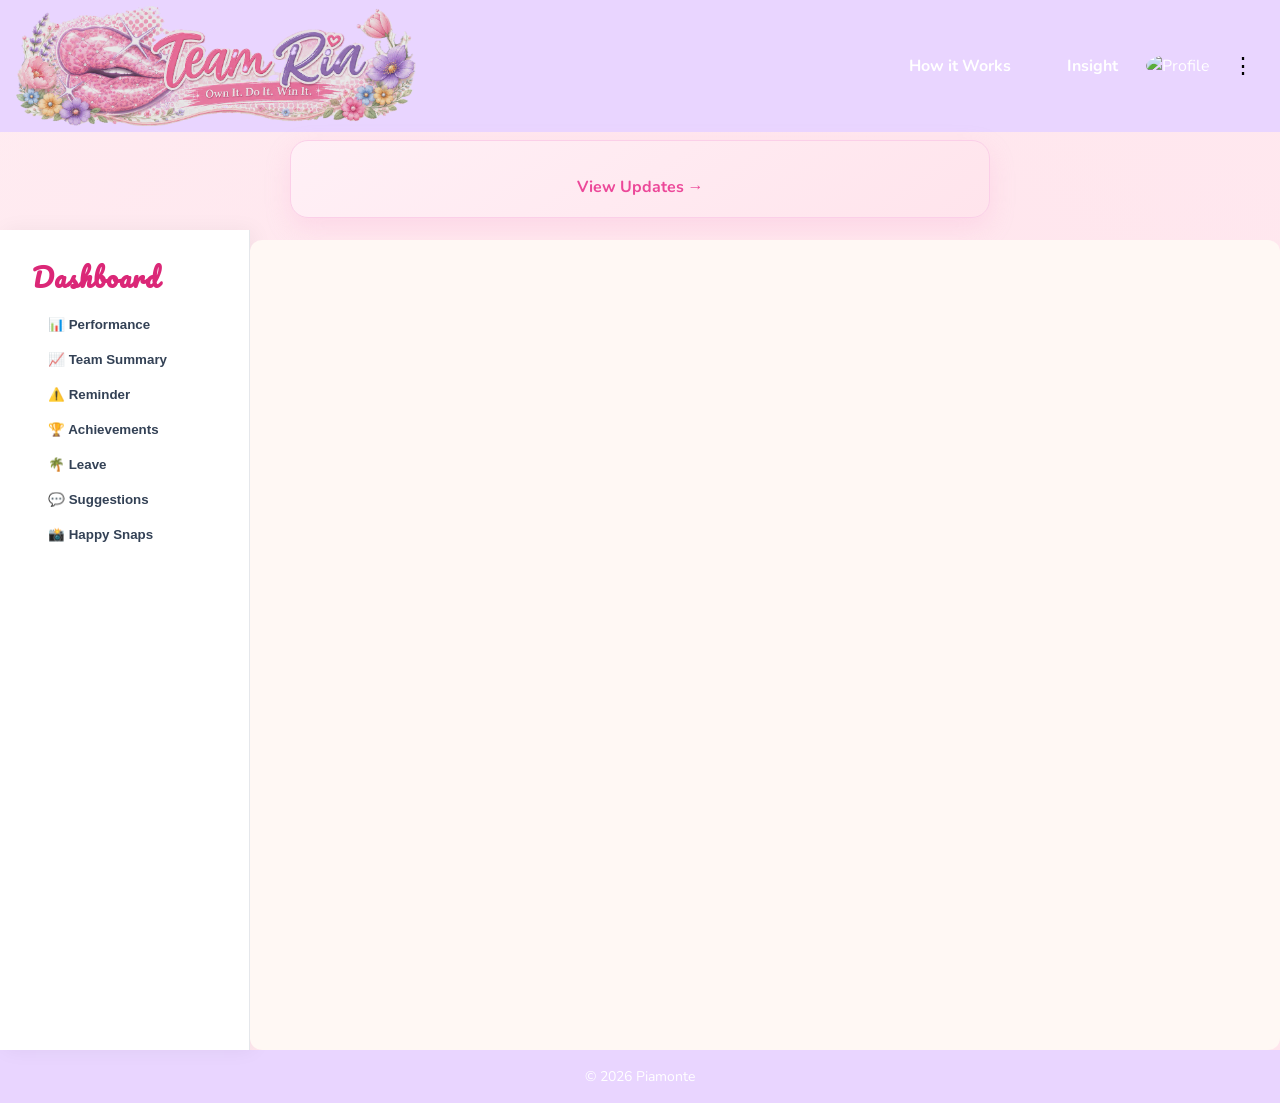
==== commit a12ff204: "Add files via upload" ====
--- a/ui.html
+++ b/ui.html
@@ -11,7 +11,10 @@
 		<link rel="stylesheet" href="css/forgot.css">
 		<link rel="stylesheet" href="css/ocr.css">
 		<link rel="stylesheet" href="css/performanceModal.css">
+		<link rel="stylesheet" href="css/achievements.css">
+		<link rel="stylesheet" href="css/teamstats.css">
 		<link href="https://fonts.googleapis.com/css2?family=Nunito:wght@300;400;600&family=Nunito:wght@300;400;700&family=Pacifico&display=swap" rel="stylesheet">
+		<link href="https://fonts.googleapis.com/css2?family=Playfair+Display:wght@600;700&display=swap" rel="stylesheet">
 		<link href="https://fonts.googleapis.com/css2?family=Quicksand:wght@400;600&display=swap" rel="stylesheet">
 	</head>
 	<body>
@@ -177,6 +180,14 @@
 </button>
 
 </li>
+<li>
+    <button
+        class="menu-btn"
+        data-section="team-summary">
+        📈 Team Summary
+    </button>
+</li>
+
 
   
   <li><button class="menu-btn" data-section="reminder">⚠️ Reminder</button></li>
@@ -200,7 +211,23 @@
 
 
 			<section class="dashboard-content">
-				<h2 id="welcome"></h2>
+<div class="welcome-header">
+
+    <h2 id="welcome"></h2>
+
+    <button
+        id="leave-notification-btn"
+        class="hidden"
+    >
+        🔔
+        <span
+            id="leave-notification-count"
+        >
+            0
+        </span>
+    </button>
+
+</div>
 				<p class="text-muted fw-bold" id="role-badge"></p>
 				
 
@@ -216,43 +243,6 @@
 
 </div>
 
-
-
-				
-<!-- ✅ SHARED PERFORMANCE GRAPH -->
-<div id="performance-chart-section" class="stat-card mt-40 hidden">
-
-
-<!-- ✅ TAB HEADER -->
-<div class="chart-tabs">
-  <button class="tab-btn active" data-tab="agent">
-      Monthly Performance
-  </button>
-
-  <button class="tab-btn" data-tab="ytd">
-    Year to Date
-  </button>
-</div>
-
-  
-<div class="flex-between">
-  <h3 id="chart-title">Agent vs Team Performance</h3>
-
-  <div class="chart-toggle">
-    <button id="toggle-daily" class="nav-btn active">Daily</button>
-    <button id="toggle-monthly" class="nav-btn">Monthly</button>
-  </div>
-
-<div class="chart-toggle mt-10">
-  <button id="metric-qa" class="nav-btn active">QA</button>
-  <button id="metric-aht" class="nav-btn">AHT</button>
-  <button id="metric-att" class="nav-btn">Attendance</button>
-</div>
-
-</div>
-
-  <canvas id="performanceChart" height="120"></canvas>
-</div>
 
 
 
@@ -408,6 +398,7 @@
   </div>
 
 </div>
+
 
 
 <!-- ✅ EMPLOYEE HISTORY (ADD THIS) -->
@@ -428,6 +419,7 @@
     </table>
   </div>
 </div>
+</div>
 
 
 
@@ -441,12 +433,107 @@
 
 
   <!-- ✅ ACHIEVEMENTS -->
-  <div id="section-achievement" class="dashboard-section hidden">
-
-
-    <h3>Achievements</h3>
-    <p>🏆 Top Performer this month</p>
-  </div>
+
+<div id="section-achievement" class="dashboard-section hidden">
+
+<div id="employee-ranking-summary">
+
+    <div class="employee-summary-card">
+
+        <div class="employee-summary-rank">
+            🏆
+            <span id="employee-current-rank">
+                #--
+            </span>
+        </div>
+
+        <div class="employee-summary-label">
+            My Overall Rank
+        </div>
+
+        <div class="employee-summary-divider"></div>
+
+        <div class="employee-summary-score">
+            ⭐
+            <span id="employee-overall-score">
+                -.-%
+            </span>
+        </div>
+
+        <div class="employee-summary-label">
+            My Overall Score
+        </div>
+
+    </div>
+
+</div>
+
+
+    <h2>🏆 Team Achievements</h2>
+
+    <div id="achievement-grid">
+      
+
+        <div class="achievement-card">
+
+            <h3>👑 Top Agent</h3>
+
+            <div id="achievement-top-agent"></div>
+
+        </div>
+<div class="achievement-bottom-tier">
+
+        <div class="achievement-card">
+
+            <h3>⚡ Best AHT</h3>
+
+            <div id="achievement-top-aht"></div>
+
+        </div>
+
+        <div class="achievement-card">
+
+            <h3>🎯 Best Attendance</h3>
+
+            <div id="achievement-top-att"></div>
+
+        </div>
+<div class="achievement-card">
+
+    <h3>✅ Best QA</h3>
+
+    <div id="achievement-top-qa"></div>
+
+</div>
+
+</div>
+
+<div id="achievement-ranking-board">
+
+    <div class="achievement-card">
+        <h3>👑 Top Agent</h3>
+        <div id="ranking-top-agent"></div>
+    </div>
+
+    <div class="achievement-card">
+        <h3>✅ Best QA</h3>
+        <div id="ranking-top-qa"></div>
+    </div>
+
+    <div class="achievement-card">
+        <h3>⚡ Best AHT</h3>
+        <div id="ranking-top-aht"></div>
+    </div>
+
+    <div class="achievement-card">
+        <h3>🎯 Best Attendance</h3>
+        <div id="ranking-top-att"></div>
+    </div>
+
+</div>
+    </div>
+
+</div>
 
 <!-- ✅ HAPPY SNAPS -->
 
@@ -461,8 +548,6 @@
 
 <!-- ✅ Employee Performance History -->
 					
-
-				</div>
 
 </div>
 
@@ -494,6 +579,49 @@
 
 </div>
 
+<div
+    id="section-team-summary"
+    class="dashboard-section hidden">
+
+    <h2>📈 Team Summary</h2>
+
+    <div class="summary-actions">
+
+        <button
+            id="download-team-summary"
+            class="nav-btn btn-primary">
+
+            📥 Download Summary
+
+        </button>
+
+    </div>
+
+    <div class="stat-card">
+
+        <table
+            id="team-summary-table"
+            class="history-table">
+
+            <thead>
+                <tr>
+                    <th>Name</th>
+                    <th>QA</th>
+                    <th>Attendance</th>
+                    <th>AHT</th>
+                </tr>
+            </thead>
+
+            <tbody id="team-summary-body">
+
+            </tbody>
+
+        </table>
+
+    </div>
+
+</div>
+
 
 <div id="section-gallery" class="dashboard-section hidden">
 
@@ -662,25 +790,95 @@
 
   <div class="modal-content">
 
-    <h4>🌴 Vacation Leave</h4>
+<h4 id="leave-modal-title">
+    🌴 Vacation Leave
+</h4>
 
     <!-- ✅ show selected date -->
-    <p id="selected-date-label" class="text-center fw-bold"></p>
+<p id="selected-date-label" class="text-center fw-bold"></p>
+
+<div class="leave-tabs">
+
+  <button
+    id="leave-requests-tab"
+    class="leave-tab active"
+    type="button"
+  >
+    Pending Requests
+  </button>
+
+  <button
+    id="leave-add-tab"
+    class="leave-tab"
+    type="button"
+  >
+    Add Leave
+  </button>
+
+</div>
+
+<div
+    id="leave-requests-panel"
+    class="leave-panel"
+>
+
+    <div id="leave-pending-list">
+
+        No pending requests.
+
+    </div>
+
+</div>
+
+<div
+    id="leave-add-panel"
+    class="leave-panel hidden"
+>
+
+<div
+  id="request-employee-group"
+  class="hidden"
+>
+
+        <label>Employee</label>
+
+        <input
+            id="request-employee-name"
+            readonly
+        >
+
+    </div>
 
     <select id="leave-employee"></select>
 
     <select id="leave-status">
-      <option value="Pending">Pending</option>
-      <option value="Approved">Approved</option>
-      <option value="Denied">Denied</option>
+        <option value="Requested">Requested</option>
+        <option value="Pending">Pending</option>
+        <option value="Approved">Approved</option>
+        <option value="Denied">Denied</option>
     </select>
 
-    <div class="modal-actions">
-      <button id="save-leave" class="nav-btn btn-primary">Save</button>
-      <button id="close-leave" class="nav-btn">Cancel</button>
-    </div>
-
-  </div>
+</div>
+
+<div class="modal-actions">
+
+    <button
+        id="save-leave"
+        class="nav-btn btn-primary"
+    >
+        Save
+    </button>
+
+    <button
+        id="close-leave"
+        class="nav-btn"
+    >
+        Cancel
+    </button>
+
+</div>
+
+</div>
 
 </div>
 
@@ -798,9 +996,6 @@
 </div>
 
 
-
-    </div>
-
 <div id="confirm-modal" class="confirm-modal hidden">
 
   <div class="confirm-card">
@@ -968,12 +1163,23 @@
             class="mt-20"
         ></div>
 
-        <button
-            id="close-vacation-alert"
-            class="nav-btn btn-primary"
-        >
-            Review Later
-        </button>
+<div class="modal-actions">
+
+    <button
+        id="close-vacation-alert"
+        class="nav-btn"
+    >
+        Review Later
+    </button>
+
+    <button
+        id="vacation-alert-save"
+        class="nav-btn btn-primary"
+    >
+        Save
+    </button>
+
+</div>
 
     </div>
 
@@ -1191,6 +1397,10 @@
             >
                 🚀 Import
             </button>
+
+	    <button id="download-kpi-template">
+    		📥 Download KPI Template
+	    </button>
 
         </div>
 
@@ -1499,6 +1709,117 @@
 </div>
 
 
+<div
+    id="leave-success-modal"
+    class="modal hidden"
+>
+
+    <div class="modal-content leave-success-card">
+
+        <div
+            style="
+                font-size:60px;
+                text-align:center;
+            "
+        >
+            💌
+        </div>
+
+        <h2
+            style="
+                text-align:center;
+            "
+        >
+            Request Sent!
+        </h2>
+
+        <p
+            style="
+                text-align:center;
+            "
+        >
+            Your vacation request has been
+            submitted successfully.
+        </p>
+
+        <div
+            style="
+                background:#fdf4ff;
+                padding:15px;
+                border-radius:10px;
+                margin-top:15px;
+                text-align:center;
+            "
+        >
+
+            ✅ Your Team Lead has been notified.
+
+            <br><br>
+
+            📎 Leave balance screenshot attached.
+
+            <br><br>
+
+            🌴 Request status:
+            <strong>Pending Review</strong>
+
+        </div>
+
+        <div class="modal-actions">
+
+            <button
+                id="close-leave-success"
+                class="nav-btn btn-primary"
+            >
+                Awesome 💖
+            </button>
+
+        </div>
+
+    </div>
+
+</div>
+
+<div
+    id="leave-notification-modal"
+    class="modal hidden"
+>
+
+    <div class="modal-content">
+
+        <h3>
+            🔔 Vacation Requests
+        </h3>
+
+        <div
+            id="leave-notification-list"
+        >
+        </div>
+
+        <div class="modal-actions">
+
+            <button
+                id="save-leave-notifications"
+                class="nav-btn btn-primary"
+            >
+                Save
+            </button>
+
+            <button
+                id="close-leave-notifications"
+                class="nav-btn"
+            >
+                Close
+            </button>
+
+        </div>
+
+    </div>
+
+</div>
+
+
+
 	</main>
 	<footer>
 		&copy; 2026 Piamonte
@@ -1507,6 +1828,7 @@
 		
 
 		<script src="https://cdn.jsdelivr.net/npm/chart.js"></script>
+<script src="https://cdn.jsdelivr.net/npm/@emailjs/browser@4/dist/email.min.js"></script>
 
 		
 
@@ -1535,6 +1857,7 @@
 <script src="https://unpkg.com/tesseract.js@5/dist/tesseract.min.js"></script>
 <script src="js/features/statsOCR.js"></script>
 <script src="js/features/statsImport.js"></script>
+<script src="js/features/achievements.js"></script>
 <script src="js/roles/employee.js"></script>
 <script src="js/roles/tl.js"></script>
 <script src="js/pages/ui-charts.js"></script>
@@ -1543,7 +1866,11 @@
 <script src="js/roles/admin.js"></script>
 
 
-		
+<script>
+emailjs.init("0rrn_74V66MuuIM01");
+</script>
+
+<script src="https://html2canvas.hertzen.com/dist/html2canvas.min.js"></script>
 
 	</body>
 </html>
--- a/css/vacationRequests.css
+++ b/css/vacationRequests.css
@@ -646,6 +646,347 @@
     letter-spacing: 1px;
 }
 
+.request-alert-card {
+
+    padding: 16px;
+
+    margin-bottom: 14px;
+
+    border-radius: 16px;
+
+    background: linear-gradient(
+        135deg,
+        #fff5fb,
+        #ffeef7
+    );
+
+    border: 2px solid #f9a8d4;
+
+    box-shadow:
+        0 6px 16px rgba(
+            236,
+            72,
+            153,
+            0.08
+        );
+
+    transition: all .25s ease;
+}
+
+.request-alert-card:hover {
+
+    transform: translateY(-2px);
+
+    box-shadow:
+        0 10px 24px rgba(
+            236,
+            72,
+            153,
+            0.15
+        );
+}
+
+.request-alert-card strong {
+
+    display: block;
+
+    color: #be185d;
+
+    font-size: 16px;
+
+    font-weight: 700;
+
+    margin-bottom: 6px;
+}
+
+.request-alert-card small {
+
+    color: #7b2f5f;
+
+    font-size: 13px;
+}
+
+.vacation-status-select {
+
+    width: 100%;
+
+    margin-top: 12px;
+
+    padding: 12px;
+
+    border-radius: 14px;
+
+    border: 2px solid #f9a8d4;
+
+    background: white;
+
+    color: #be185d;
+
+    font-weight: 700;
+
+    font-size: 14px;
+
+    cursor: pointer;
+
+    transition: all .25s ease;
+}
+
+.vacation-status-select:focus {
+
+    outline: none;
+
+    border-color: #ec4899;
+
+    box-shadow:
+        0 0 14px rgba(
+            236,
+            72,
+            153,
+            .25
+        );
+}
+
+#vacation-alert-modal .modal-actions {
+
+    margin-top: 20px;
+
+    display: flex;
+
+    gap: 12px;
+}
+
+#vacation-alert-modal .modal-actions button {
+
+    flex: 1;
+}
+
+.request-date-row {
+
+    margin-top: 12px;
+
+    display: flex;
+
+    flex-direction: column;
+
+    gap: 8px;
+}
+
+.request-date-label {
+
+    font-size: 14px;
+
+    font-weight: 600;
+
+    color: #be185d;
+}
+
+.pending-request-card {
+
+    padding: 12px;
+
+    margin-bottom: 10px;
+
+    border-radius: 12px;
+
+    background: #fff4f8;
+
+    border: 1px solid #f9a8d4;
+
+}
+
+.pending-request-card strong {
+
+    display: block;
+
+    color: #be185d;
+
+    margin-bottom: 4px;
+
+}
+
+.calendar-entry.requested {
+    background: #fff7cc;
+    color: #856404;
+}
+
+.calendar-entry.pending {
+    background: #ffe5b4;
+    color: #b45309;
+}
+
+.calendar-entry.approved {
+    background: #dcfce7;
+    color: #15803d;
+}
+
+.calendar-entry.denied {
+    background: #fee2e2;
+    color: #dc2626;
+}
+
+/*************************
+ Leave Modal Tabs
+*************************/
+
+.leave-tabs {
+
+    display: flex;
+
+    gap: 12px;
+
+    margin-bottom: 20px;
+
+    padding: 6px;
+
+    background: #fff4f8;
+
+    border-radius: 18px;
+
+    border: 1px solid #f9a8d4;
+}
+
+.leave-tab {
+
+    flex: 1;
+
+    border: none;
+
+    background: transparent;
+
+    padding: 14px 18px;
+
+    border-radius: 14px;
+
+    font-weight: 700;
+
+    font-size: 14px;
+
+    color: #be185d;
+
+    cursor: pointer;
+
+    transition: all .25s ease;
+}
+
+.leave-tab:hover {
+
+    background: rgba(
+        236,
+        72,
+        153,
+        0.08
+    );
+
+    transform: translateY(-1px);
+}
+
+.leave-tab.active {
+
+    background: linear-gradient(
+        135deg,
+        #ec4899,
+        #f472b6
+    );
+
+    color: white;
+
+    box-shadow:
+        0 8px 18px rgba(
+            236,
+            72,
+            153,
+            0.25
+        );
+}
+
+.leave-tab.active:hover {
+
+    transform: none;
+}
+
+.welcome-header {
+
+    display: flex;
+
+    justify-content: center;
+
+    align-items: center;
+
+    gap: 16px;
+}
+
+#leave-notification-btn {
+
+    position: relative;
+
+    border: none;
+
+    cursor: pointer;
+
+    width: 48px;
+
+    height: 48px;
+
+    border-radius: 50%;
+
+    font-size: 22px;
+
+    background: linear-gradient(
+        135deg,
+        #ec4899,
+        #f472b6
+    );
+
+    color: white;
+
+    box-shadow:
+        0 8px 18px rgba(
+            236,
+            72,
+            153,
+            .25
+        );
+
+    transition: all .25s ease;
+}
+
+#leave-notification-btn:hover {
+
+    transform: translateY(-2px);
+}
+
+#leave-notification-count {
+
+    position: absolute;
+
+    top: -6px;
+
+    right: -4px;
+
+    width: 22px;
+
+    height: 22px;
+
+    border-radius: 50%;
+
+    background: red;
+
+    color: white;
+
+    font-size: 12px;
+
+    font-weight: 700;
+
+    display: flex;
+
+    justify-content: center;
+
+    align-items: center;
+}
+
+
+
+
 /********* Dark Theme *************/
 
 /* 🌙 Requested Leave */
--- a/css/achievements.css
+++ b/css/achievements.css
@@ -0,0 +1,426 @@
+.achievement-avatar {
+    width: 60px;
+    height: 60px;
+    border-radius: 50%;
+    object-fit: cover;
+}
+
+#achievement-grid {
+
+    display: flex;
+    flex-direction: column;
+    align-items: center;
+
+    gap: 40px;
+
+}
+
+
+.achievement-card {
+    background: white;
+    padding: 20px;
+    border-radius: 16px;
+    border: 1px solid #fbcfe8;
+    text-align: center;
+}
+
+#achievement-top-agent,
+#achievement-top-aht,
+#achievement-top-att {
+    min-height: 100px;
+}
+
+
+/*********************
+   New Styles
+
+***********************/
+
+.achievement-group {
+    margin-bottom: 25px;
+}
+
+.achievement-medal {
+    font-weight: 700;
+    margin-bottom: 10px;
+    font-size: 18px;
+}
+
+.achievement-avatar-row {
+    display: flex;
+    justify-content: center;
+    flex-wrap: wrap;
+    gap: 8px;
+    margin-bottom: 10px;
+}
+
+.achievement-score {
+    font-size: 20px;
+    font-weight: bold;
+    color: #ec4899;
+}
+
+.achievement-avatar {
+    width: 60px;
+    height: 60px;
+    border-radius: 50%;
+    object-fit: cover;
+
+    border: 3px solid #fbcfe8;
+
+    transition: transform .2s ease;
+}
+
+.achievement-avatar:hover {
+    transform: scale(1.08);
+}
+
+.achievement-group:first-child .achievement-avatar {
+    width: 80px;
+    height: 80px;
+}
+
+.achievement-group:first-child .achievement-score {
+    font-size: 24px;
+}
+
+#achievement-top-agent {
+
+    display: flex;
+    flex-direction: column;
+    align-items: center;
+
+}
+
+#achievement-top-agent
+.achievement-group:first-child {
+
+    padding-bottom: 15px;
+    border-bottom: 1px dashed #fbcfe8;
+    margin-bottom: 15px;
+
+}
+
+.achievement-podium {
+    display: flex;
+    flex-direction: column;
+    align-items: center;
+}
+
+.achievement-podium-top {
+    text-align: center;
+    margin-bottom: 25px;
+    width: 100%;
+}
+
+.achievement-podium-top .achievement-avatar {
+    width: 90px;
+    height: 90px;
+}
+
+.achievement-podium-top .achievement-score {
+    font-size: 28px;
+}
+
+.achievement-podium-bottom {
+    display: flex;
+    justify-content: center;
+    align-items: flex-start;
+    gap: 50px;
+    width: 100%;
+}
+
+.achievement-podium-bottom .achievement-group {
+    width: 140px;
+    text-align: center;
+}
+
+.achievement-podium-bottom
+.achievement-group:first-child {
+    margin-top: 20px;
+}
+
+.achievement-podium-bottom
+.achievement-group:last-child {
+    margin-top: 40px;
+}
+
+.achievement-user {
+    display: flex;
+    flex-direction: column;
+    align-items: center;
+}
+
+.achievement-name {
+    margin-top: 5px;
+    font-size: 12px;
+    font-weight: 600;
+    max-width: 90px;
+    text-align: center;
+}
+
+.achievement-bottom-tier {
+
+    display: flex;
+    justify-content: center;
+    align-items: flex-start;
+
+    gap: 30px;
+
+    width: 100%;
+
+}
+
+#achievement-grid {
+
+    display: flex;
+    flex-direction: column;
+    align-items: center;
+
+    gap: 40px;
+
+}
+
+.achievement-top-tier {
+
+    display: flex;
+    justify-content: center;
+
+    width: 100%;
+
+}
+
+.achievement-top-tier .achievement-card {
+
+    width: 650px;
+    max-width: 95%;
+
+}
+
+.achievement-bottom-tier .achievement-card {
+
+    width: 320px;
+    flex: 1;
+
+}
+
+#achievement-ranking-board {
+
+    display: grid;
+
+    grid-template-columns:
+        repeat(4, 1fr);
+
+    gap: 20px;
+
+    width: 100%;
+
+    margin-bottom: 40px;
+
+}
+
+.ranking-tier {
+
+    margin-bottom: 20px;
+
+}
+
+.ranking-medal {
+
+    font-family: Georgia, serif;
+
+    font-size: 18px;
+
+    font-weight: bold;
+
+    color: #7c2d12;
+
+    margin-bottom: 10px;
+
+    text-transform: uppercase;
+
+    letter-spacing: 1px;
+
+}
+
+.ranking-row {
+
+    display: flex;
+
+    justify-content: space-between;
+
+    align-items: center;
+
+    padding: 4px 0;
+
+}
+
+.ranking-row:not(:last-child) {
+
+    border-bottom: 1px dotted #f3d4e8;
+
+}
+
+.ranking-row span:first-child {
+
+    font-family: Georgia, serif;
+
+    font-size: 15px;
+
+    color: #374151;
+
+}
+
+.ranking-row span:last-child {
+
+    font-weight: 700;
+
+    color: #ec4899;
+
+    min-width:80px;
+    text-align:right;
+
+}
+
+#achievement-ranking-board .achievement-card {
+
+    min-height: 350px;
+
+
+
+}
+
+#achievement-ranking-board h3 {
+
+    font-family: Georgia, serif;
+
+    font-size: 24px;
+
+    margin-bottom: 15px;
+
+    color: #1f2937;
+
+    border-bottom: 2px solid #f3d4e8;
+
+    padding-bottom: 10px;
+
+}
+
+.ranking-tier {
+
+    padding: 15px 0;
+
+}
+
+.ranking-tier:not(:last-child) {
+
+    border-bottom: 1px dashed #e7c4d8;
+
+    margin-bottom: 15px;
+
+}
+
+.ranking-tier:first-child {
+
+    background: #fffaf0;
+
+    border: 1px solid #f8d77a;
+
+    border-radius: 12px;
+
+    padding: 12px;
+
+}
+
+#employee-ranking-summary {
+
+    display: flex;
+
+    gap: 20px;
+
+    justify-content: center;
+
+    margin: 25px 0;
+
+    font-size: 16px 35px;
+
+    font-weight: 600;
+
+}
+
+#employee-ranking-summary span {
+
+    color: #ec4899;
+
+    font-weight: 700;
+
+}
+
+.employee-summary-card {
+
+    background:
+        linear-gradient(
+            135deg,
+            #fffaf0,
+            #ffffff
+        );
+
+    border: 2px solid #f8d77a;
+
+    border-radius: 20px;
+
+    padding: 24px 40px;
+
+    text-align: center;
+
+    min-width: 330px;
+
+    box-shadow:
+        0 10px 25px
+        rgba(236,72,153,.12);
+
+}
+
+.employee-summary-rank,
+.employee-summary-score {
+
+    font-size: 32px;
+    font-weight: 800;
+
+}
+
+.employee-summary-rank span {
+
+    color: #f59e0b;
+
+}
+
+.employee-summary-score span {
+
+    color: #ec4899;
+
+}
+
+.employee-summary-label {
+
+    font-size: 13px;
+
+    text-transform: uppercase;
+
+    letter-spacing: 2px;
+
+    color: #6b7280;
+
+    margin-top: 6px;
+
+}
+
+.employee-summary-divider {
+
+    height: 1px;
+
+    background: #f3d4e8;
+
+    margin: 18px 0;
+
+}
